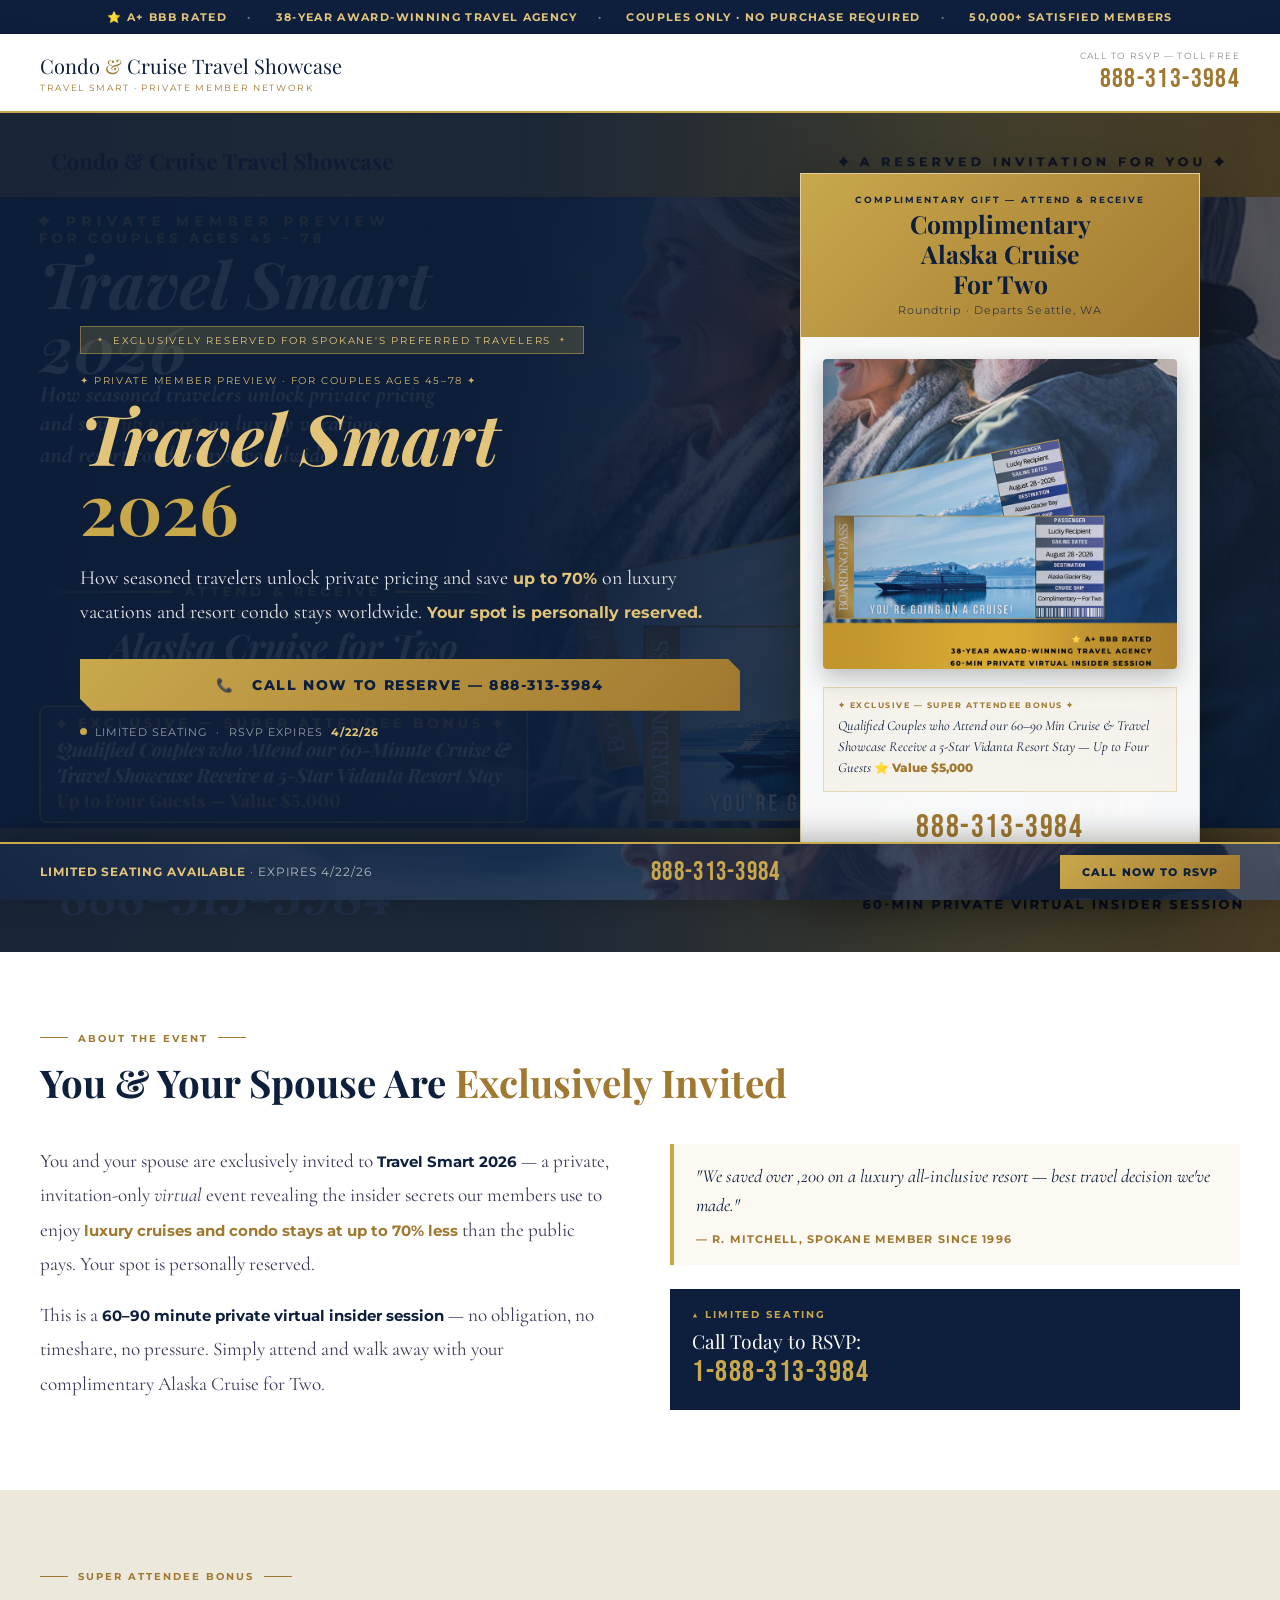
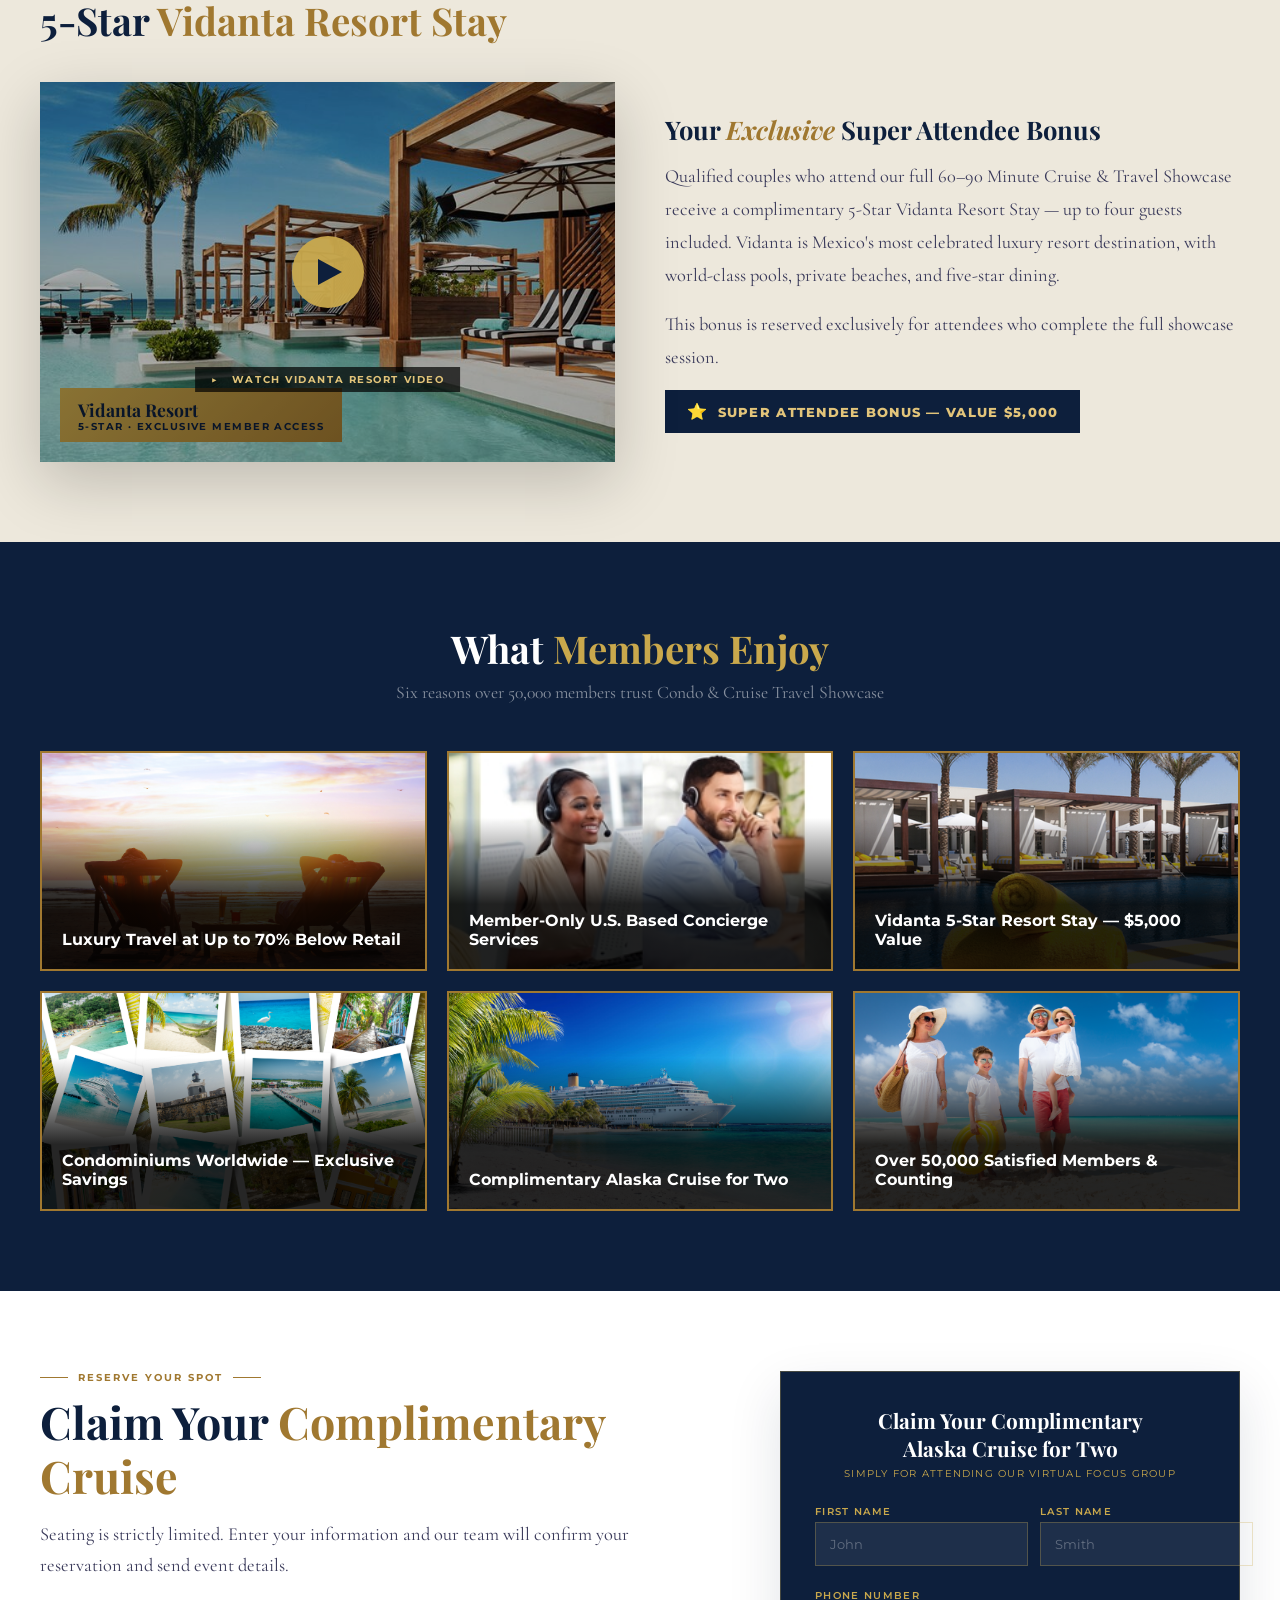
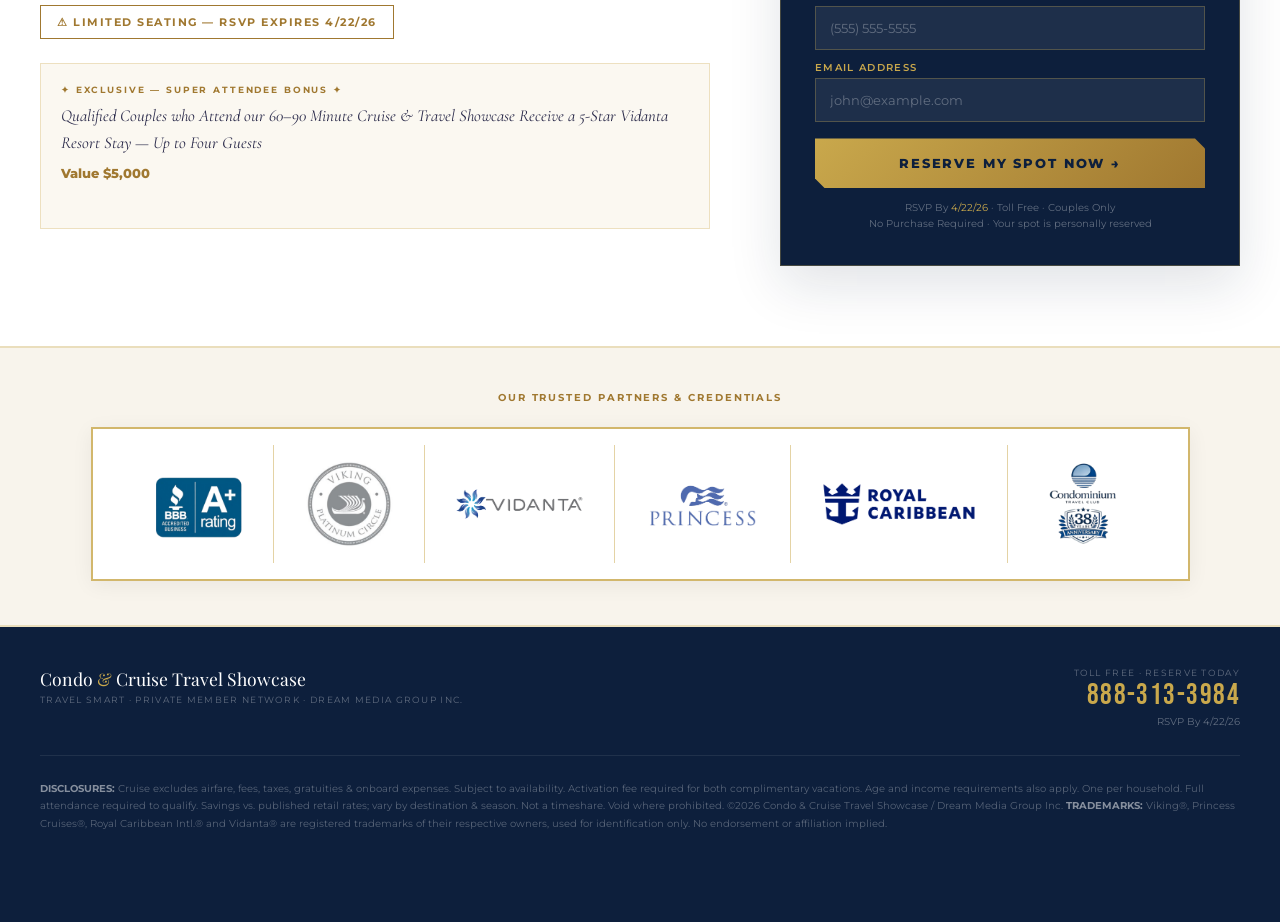
==== index.html @ 272f4d5a "first commit" ====
<!DOCTYPE html>
<html lang="en">
<head>
<meta charset="UTF-8">
<meta name="viewport" content="width=device-width, initial-scale=1.0">
<title>Travel Smart 2026 — Condo & Cruise Travel Showcase</title>
<link href="https://fonts.googleapis.com/css2?family=Playfair+Display:ital,wght@0,700;0,900;1,700&family=Cormorant+Garamond:ital,wght@0,400;0,600;1,400&family=Bebas+Neue&family=Montserrat:wght@400;500;600;700;800&display=swap" rel="stylesheet">
<style>
*,*::before,*::after{box-sizing:border-box;margin:0;padding:0;}
:root{
  --navy:#0d1f3c;
  --navy-mid:#162844;
  --gold:#c9a84c;
  --gold-light:#e2c47a;
  --gold-dark:#a07830;
  --cream:#f8f4ec;
  --cream-dark:#ede8dc;
  --white:#ffffff;
  --text:#2a2a3a;
}
html{scroll-behavior:smooth;}
body{font-family:'Montserrat',sans-serif;background:var(--cream);color:var(--text);overflow-x:hidden;}

/* TRUST BAR */
.trust-bar{background:var(--navy);color:var(--gold-light);text-align:center;padding:10px 20px;font-weight:700;font-size:0.7rem;letter-spacing:0.12em;text-transform:uppercase;}
.trust-bar span{margin:0 10px;}
.trust-bar .dot{opacity:0.4;color:white;}

/* HEADER */
header{background:var(--white);padding:16px 40px;display:flex;justify-content:space-between;align-items:center;border-bottom:2px solid var(--gold);box-shadow:0 2px 20px rgba(0,0,0,0.08);}
.logo-text{font-family:'Playfair Display',serif;font-size:1.25rem;color:var(--navy);}
.logo-text span{color:var(--gold-dark);}
.header-sub{font-size:0.58rem;letter-spacing:0.18em;color:var(--gold-dark);text-transform:uppercase;margin-top:3px;}
.header-right{text-align:right;}
.header-phone-label{font-size:0.58rem;letter-spacing:0.15em;text-transform:uppercase;color:#888;margin-bottom:2px;}
.header-phone{font-family:'Bebas Neue',cursive;font-size:1.7rem;color:var(--gold-dark);letter-spacing:0.05em;}

/* HERO */
.hero{position:relative;min-height:85vh;display:flex;align-items:center;overflow:hidden;}
.hero-bg{position:absolute;inset:0;background-size:cover;background-position:center top;filter:brightness(0.55);}
.hero-overlay{position:absolute;inset:0;background:linear-gradient(90deg,rgba(13,31,60,0.85) 40%,rgba(13,31,60,0.3) 100%);}
.hero-content{position:relative;z-index:2;max-width:1200px;margin:0 auto;width:100%;padding:60px 40px;display:grid;grid-template-columns:1fr 400px;gap:60px;align-items:center;}

.hero-eyebrow{display:inline-flex;align-items:center;gap:8px;background:rgba(201,168,76,0.2);border:1px solid rgba(201,168,76,0.5);padding:7px 16px;font-size:0.62rem;letter-spacing:0.18em;text-transform:uppercase;color:var(--gold-light);margin-bottom:20px;animation:fadeInDown 0.8s ease forwards;}
.hero-eyebrow::before,.hero-eyebrow::after{content:'✦';font-size:0.45rem;color:var(--gold);}
.hero-age{font-size:0.62rem;letter-spacing:0.16em;text-transform:uppercase;color:var(--gold-light);margin-bottom:16px;opacity:0.9;}
.hero-headline{font-family:'Playfair Display',serif;font-size:clamp(3rem,5.5vw,5rem);line-height:1.0;color:var(--white);margin-bottom:18px;animation:fadeInUp 0.9s ease 0.1s both;}
.hero-headline em{font-style:italic;color:var(--gold-light);}
.hero-headline .yr{color:var(--gold);}
.hero-subhead{font-family:'Cormorant Garamond',serif;font-size:1.25rem;color:rgba(255,255,255,0.88);line-height:1.7;margin-bottom:30px;animation:fadeInUp 0.9s ease 0.2s both;}
.hero-subhead strong{color:var(--gold-light);font-family:'Montserrat',sans-serif;font-size:1rem;}
.btn-hero{display:inline-block;background:linear-gradient(135deg,var(--gold) 0%,var(--gold-dark) 100%);color:var(--navy);padding:18px 36px;font-weight:800;font-size:0.85rem;letter-spacing:0.12em;text-transform:uppercase;text-decoration:none;border:none;cursor:pointer;transition:all 0.3s;clip-path:polygon(0 0,calc(100% - 12px) 0,100% 12px,100% 100%,12px 100%,0 calc(100% - 12px));animation:fadeInUp 0.9s ease 0.3s both;display:block;text-align:center;}
.btn-hero:hover{background:linear-gradient(135deg,var(--gold-light) 0%,var(--gold) 100%);transform:translateY(-2px);box-shadow:0 8px 30px rgba(201,168,76,0.5);}
.urgency{display:flex;align-items:center;gap:8px;font-size:0.68rem;letter-spacing:0.1em;text-transform:uppercase;color:rgba(255,255,255,0.55);margin-top:14px;animation:fadeInUp 0.9s ease 0.35s both;}
.urgency .exp{color:var(--gold-light);font-weight:700;}
.dot-pulse{width:7px;height:7px;background:var(--gold);border-radius:50%;animation:pulse 1.5s infinite;}
@keyframes pulse{0%,100%{opacity:1;transform:scale(1);}50%{opacity:0.4;transform:scale(0.6);}}

/* HERO GIFT CARD */
.hero-gift{background:rgba(255,255,255,0.97);border:1px solid rgba(201,168,76,0.5);overflow:hidden;animation:fadeInRight 1s ease 0.3s both;box-shadow:0 20px 60px rgba(0,0,0,0.4);}
.gift-hdr{background:linear-gradient(135deg,var(--gold) 0%,var(--gold-dark) 100%);padding:20px 24px;text-align:center;}
.gift-hdr .glabel{font-size:0.58rem;letter-spacing:0.2em;text-transform:uppercase;color:var(--navy);font-weight:700;margin-bottom:4px;}
.gift-hdr h3{font-family:'Playfair Display',serif;font-size:1.55rem;color:var(--navy);line-height:1.2;}
.gift-hdr .departs{font-size:0.68rem;letter-spacing:0.1em;color:var(--navy);opacity:0.75;margin-top:5px;}
.gift-body{padding:22px;}
.bp-stack{position:relative;height:130px;margin-bottom:18px;}
.bp{position:absolute;background:var(--navy);border:1px solid rgba(201,168,76,0.4);border-radius:3px;padding:10px 12px;width:82%;}
.bp-a{top:0;left:0;transform:rotate(-2.5deg);z-index:1;}
.bp-b{top:25px;left:12%;z-index:2;width:88%;}
.bpl{font-size:0.48rem;letter-spacing:0.15em;text-transform:uppercase;color:var(--gold);margin-bottom:2px;}
.bpv{font-size:0.7rem;font-weight:600;color:#fff;}
.bp-grid2{display:grid;grid-template-columns:1fr 1fr;gap:8px;margin-bottom:6px;}
.bp-cruise{font-family:'Bebas Neue',cursive;font-size:0.9rem;letter-spacing:0.06em;color:var(--gold-light);border-top:1px solid rgba(201,168,76,0.3);padding-top:5px;margin-top:4px;}
.bonus-box{background:rgba(201,168,76,0.08);border:1px solid rgba(201,168,76,0.35);padding:12px 14px;margin-bottom:16px;}
.bonus-lbl{font-size:0.52rem;letter-spacing:0.18em;text-transform:uppercase;color:var(--gold-dark);font-weight:700;margin-bottom:5px;}
.bonus-box p{font-family:'Cormorant Garamond',serif;font-size:0.88rem;color:var(--navy);line-height:1.5;font-style:italic;}
.bonus-box .val{font-family:'Montserrat',sans-serif;font-size:0.75rem;font-weight:800;color:var(--gold-dark);font-style:normal;}
.gift-phone{text-align:center;font-family:'Bebas Neue',cursive;font-size:2rem;color:var(--gold-dark);letter-spacing:0.05em;}
.gift-rsvp{text-align:center;font-size:0.6rem;letter-spacing:0.12em;text-transform:uppercase;color:#888;}
.gift-rsvp span{color:var(--gold-dark);font-weight:700;}

/* SECTION SHARED */
.section-eyebrow{font-size:0.62rem;letter-spacing:0.2em;text-transform:uppercase;font-weight:700;display:flex;align-items:center;gap:10px;margin-bottom:12px;}
.section-eyebrow::before,.section-eyebrow::after{content:'';flex:0 0 28px;height:1px;background:currentColor;}

/* EVENT INTRO */
.event-intro{background:var(--white);padding:80px 40px;}
.event-intro .section-eyebrow{color:var(--gold-dark);}
.event-intro h2{font-family:'Playfair Display',serif;font-size:clamp(1.8rem,3vw,2.8rem);color:var(--navy);margin-bottom:8px;}
.event-intro h2 span{color:var(--gold-dark);}
.intro-grid{display:grid;grid-template-columns:1fr 1fr;gap:60px;margin-top:36px;align-items:start;}
.intro-text p{font-family:'Cormorant Garamond',serif;font-size:1.2rem;color:#3a3a5a;line-height:1.8;}
.intro-text p+p{margin-top:16px;}
.intro-text strong{color:var(--navy);font-family:'Montserrat',sans-serif;font-size:0.95rem;font-weight:700;}
.intro-text .hl{color:var(--gold-dark);font-weight:700;font-family:'Montserrat',sans-serif;font-size:0.95rem;}
.testimonial{border-left:4px solid var(--gold);padding:18px 22px;background:rgba(201,168,76,0.07);margin-bottom:24px;}
.testimonial blockquote{font-family:'Cormorant Garamond',serif;font-style:italic;font-size:1.15rem;color:var(--navy);line-height:1.6;margin-bottom:8px;}
.testimonial cite{font-size:0.7rem;font-weight:700;letter-spacing:0.1em;text-transform:uppercase;color:var(--gold-dark);font-style:normal;}
.limited-box{background:var(--navy);padding:20px 22px;}
.limited-box .ltd-lbl{font-size:0.6rem;letter-spacing:0.2em;text-transform:uppercase;color:var(--gold);font-weight:700;margin-bottom:8px;}
.limited-box .ltd-call{font-family:'Playfair Display',serif;font-size:1.2rem;color:var(--white);}
.limited-box .ltd-phone{font-family:'Bebas Neue',cursive;font-size:1.9rem;color:var(--gold);letter-spacing:0.05em;}

/* VIDANTA SECTION */
.vidanta-section{background:var(--cream-dark);padding:80px 40px;}
.vidanta-section .section-inner{max-width:1200px;margin:0 auto;}
.vidanta-section .section-eyebrow{color:var(--gold-dark);}
.vidanta-section h2{font-family:'Playfair Display',serif;font-size:clamp(1.8rem,3vw,2.8rem);color:var(--navy);margin-bottom:8px;}
.vidanta-section h2 span{color:var(--gold-dark);}
.vidanta-grid{display:grid;grid-template-columns:1fr 1fr;gap:50px;margin-top:36px;align-items:center;}
.vidanta-img{position:relative;overflow:hidden;box-shadow:0 20px 60px rgba(0,0,0,0.2);cursor:pointer;display:block;text-decoration:none;}
.vidanta-img img{width:100%;height:380px;object-fit:cover;display:block;transition:transform 0.6s ease;}
.vidanta-img:hover img{transform:scale(1.03);}
.vidanta-img:hover .play-overlay{background:rgba(0,0,0,0.5);}
.vidanta-img:hover .play-btn{transform:translate(-50%,-50%) scale(1.1);}
.play-overlay{position:absolute;inset:0;background:rgba(0,0,0,0.32);transition:background 0.3s ease;display:flex;align-items:center;justify-content:center;}
.play-btn{position:absolute;top:50%;left:50%;transform:translate(-50%,-50%);width:72px;height:72px;background:rgba(201,168,76,0.95);border-radius:50%;display:flex;align-items:center;justify-content:center;transition:transform 0.3s ease;box-shadow:0 4px 30px rgba(0,0,0,0.4);}
.play-btn::after{content:'';display:block;width:0;height:0;border-style:solid;border-width:13px 0 13px 24px;border-color:transparent transparent transparent #0d1f3c;margin-left:5px;}
.play-label{position:absolute;bottom:70px;left:50%;transform:translateX(-50%);background:rgba(0,0,0,0.7);color:var(--gold-light);padding:6px 16px;font-size:0.65rem;letter-spacing:0.15em;text-transform:uppercase;font-weight:700;white-space:nowrap;}
.vidanta-badge{position:absolute;bottom:20px;left:20px;background:linear-gradient(135deg,var(--gold) 0%,var(--gold-dark) 100%);color:var(--navy);padding:10px 18px;}
.vidanta-badge .vb-title{font-family:'Playfair Display',serif;font-size:1.1rem;font-weight:700;}
.vidanta-badge .vb-sub{font-size:0.6rem;letter-spacing:0.15em;text-transform:uppercase;font-weight:700;}
.vidanta-info h3{font-family:'Playfair Display',serif;font-size:1.6rem;color:var(--navy);margin-bottom:14px;}
.vidanta-info h3 em{font-style:italic;color:var(--gold-dark);}
.vidanta-info p{font-family:'Cormorant Garamond',serif;font-size:1.15rem;color:#3a3a5a;line-height:1.8;margin-bottom:16px;}
.vidanta-value{display:inline-block;background:var(--navy);color:var(--gold-light);padding:12px 22px;font-family:'Montserrat',sans-serif;font-size:0.8rem;font-weight:800;letter-spacing:0.1em;text-transform:uppercase;}
.bonus-star{color:var(--gold-dark);font-size:1rem;margin-right:4px;}

/* BENEFITS */
.benefits{background:var(--navy);padding:80px 40px;}
.benefits .section-inner{max-width:1200px;margin:0 auto;}
.benefits .sec-title{text-align:center;margin-bottom:48px;}
.benefits .sec-title h2{font-family:'Playfair Display',serif;font-size:clamp(1.8rem,3vw,2.6rem);color:var(--white);margin-bottom:8px;}
.benefits .sec-title h2 span{color:var(--gold);}
.benefits .sec-title p{font-family:'Cormorant Garamond',serif;font-size:1.1rem;color:rgba(255,255,255,0.5);}
.ben-grid{display:grid;grid-template-columns:repeat(3,1fr);gap:20px;}
.ben-card{position:relative;overflow:hidden;border:2px solid var(--gold-dark);transition:all 0.3s;cursor:default;height:220px;}
.ben-card .overly {position: absolute;z-index: 1;width: 100%;height: 100%;display: flex;align-items: flex-end;padding: 20px;background-image: linear-gradient(0deg, #000000d9 30%, transparent 70%);}
.ben-card .overly h4{color: #FFF;}
.ben-card:hover{transform:translateY(-4px);box-shadow:0 12px 40px rgba(0,0,0,0.4);}
.ben-card img{width:100%;height:100%;object-fit:cover;display:block;transition:transform 0.6s ease;}
.ben-card:hover img{transform:scale(1.07);}
.ben-caption{position:absolute;bottom:0;left:0;right:0;background:linear-gradient(0deg,rgba(13,31,60,0.88) 0%,rgba(13,31,60,0.5) 70%,transparent 100%);padding:14px 16px 14px;}
.ben-caption h4{font-size:0.8rem;font-weight:700;color:var(--white);line-height:1.3;margin-bottom:3px;}
.ben-caption .ben-sub{font-size:0.62rem;color:var(--gold-light);letter-spacing:0.05em;}
.ben-icon{display:none;}

/* RSVP */
.rsvp-section{background:var(--white);padding:80px 40px;}
.rsvp-inner{max-width:1200px;margin:0 auto;display:grid;grid-template-columns:1fr 460px;gap:70px;align-items:start;}
.rsvp-left .section-eyebrow{color:var(--gold-dark);}
.rsvp-left h2{font-family:'Playfair Display',serif;font-size:clamp(2rem,3.5vw,2.8rem);color:var(--navy);margin-bottom:16px;line-height:1.2;}
.rsvp-left h2 span{color:var(--gold-dark);}
.rsvp-left p{font-family:'Cormorant Garamond',serif;font-size:1.15rem;color:#3a3a5a;line-height:1.7;margin-bottom:24px;}
.ltd-pill{display:inline-flex;align-items:center;gap:8px;border:1px solid var(--gold-dark);padding:9px 16px;font-size:0.68rem;font-weight:700;letter-spacing:0.14em;text-transform:uppercase;color:var(--gold-dark);}
.bonus-reminder{margin-top:24px;padding:20px;background:rgba(201,168,76,0.08);border:1px solid rgba(201,168,76,0.3);}
.bonus-reminder .br-label{font-size:0.58rem;letter-spacing:0.2em;text-transform:uppercase;color:var(--gold-dark);font-weight:700;margin-bottom:8px;}
.bonus-reminder p{font-family:'Cormorant Garamond',serif;font-size:1.05rem;color:#2a2a4a;font-style:italic;line-height:1.6;}
.bonus-reminder .br-val{font-family:'Montserrat',sans-serif;font-weight:800;font-size:0.82rem;color:var(--gold-dark);font-style:normal;margin-top:6px;display:block;}
.form-card{background:var(--navy);padding:34px;border:1px solid rgba(201,168,76,0.3);box-shadow:0 20px 50px rgba(13,31,60,0.12);}
.form-card h3{font-family:'Playfair Display',serif;font-size:1.3rem;color:var(--white);text-align:center;margin-bottom:5px;}
.form-card .fsub{text-align:center;font-size:0.65rem;letter-spacing:0.12em;text-transform:uppercase;color:var(--gold);margin-bottom:26px;}
.frow{display:grid;grid-template-columns:1fr 1fr;gap:12px;margin-bottom:12px;}
.fg{display:flex;flex-direction:column;gap:5px;margin-bottom:12px;}
.fg label{font-size:0.6rem;letter-spacing:0.14em;text-transform:uppercase;color:var(--gold);font-weight:600;}
.fg input{background:rgba(255,255,255,0.07);border:1px solid rgba(201,168,76,0.3);padding:13px 14px;color:var(--white);font-family:'Montserrat',sans-serif;font-size:0.83rem;outline:none;transition:border-color 0.3s;}
.fg input::placeholder{color:rgba(255,255,255,0.3);}
.fg input:focus{border-color:var(--gold);}
.btn-sub{width:100%;background:linear-gradient(135deg,var(--gold) 0%,var(--gold-dark) 100%);color:var(--navy);border:none;padding:17px;font-family:'Montserrat',sans-serif;font-weight:800;font-size:0.83rem;letter-spacing:0.14em;text-transform:uppercase;cursor:pointer;transition:all 0.3s;clip-path:polygon(0 0,calc(100% - 10px) 0,100% 10px,100% 100%,10px 100%,0 calc(100% - 10px));margin-top:4px;}
.btn-sub:hover{background:linear-gradient(135deg,var(--gold-light) 0%,var(--gold) 100%);transform:translateY(-2px);box-shadow:0 8px 30px rgba(201,168,76,0.4);}
.fnote{text-align:center;font-size:0.6rem;color:rgba(255,255,255,0.35);margin-top:12px;line-height:1.6;}
.fnote span{color:var(--gold);}

/* BADGES */
.badge-section{background:var(--cream);padding:44px 40px;border-top:2px solid rgba(201,168,76,0.3);border-bottom:2px solid rgba(201,168,76,0.3);}
.badge-section .section-inner{max-width:1200px;margin:0 auto;display:flex;flex-direction:column;align-items:center;gap:24px;}
.badge-lbl{font-size:0.6rem;letter-spacing:0.2em;text-transform:uppercase;color:var(--gold-dark);font-weight:700;}
.badge-row {display: flex;align-items: center;justify-content: center;gap: 0;flex-wrap: wrap;background: var(--white);border: 2px solid rgb(201 168 76 / 82%);padding: 16px 30px;box-shadow: 0 4px 20px rgba(0, 0, 0, 0.06);}
.badge-item{display:flex;align-items:center;justify-content:center;padding:14px 30px;border-right:1px solid rgba(201,168,76,0.5);}
.badge-item:last-child{border-right:none;}
.badge-item img{height:90px;width:auto;object-fit:contain;filter:none;transition:transform 0.3s ease;}
.badge-item:hover img{transform:scale(1.05);}

/* FOOTER */
footer{background:var(--navy);padding:40px 40px 90px;color:rgba(255,255,255,0.6);}
.footer-inner{max-width:1200px;margin:0 auto;}
.footer-top{display:flex;justify-content:space-between;align-items:flex-start;gap:30px;padding-bottom:28px;border-bottom:1px solid rgba(255,255,255,0.08);margin-bottom:24px;}
.footer-logo{font-family:'Playfair Display',serif;font-size:1.1rem;color:var(--white);}
.footer-logo span{color:var(--gold);}
.footer-sub{font-size:0.58rem;letter-spacing:0.14em;text-transform:uppercase;color:rgba(255,255,255,0.35);margin-top:4px;}
.contact-details{text-align: right; white-space: nowrap;}
.f-phone{font-family:'Bebas Neue',cursive;font-size:1.8rem;color:var(--gold);letter-spacing:0.05em; white-space: nowrap;}
.f-phone-lbl{font-size:0.58rem;letter-spacing:0.14em;text-transform:uppercase;color:rgba(255,255,255,0.35);}
.disclaimer{font-size:0.6rem;color:rgba(255,255,255,0.3);line-height:1.8;}
.disclaimer strong{color:rgba(255,255,255,0.5);}

/* STICKY */
.sticky-bar{position:fixed;bottom:0;left:0;right:0;background-size:cover; background-repeat:no-repeat;background-position: center;  border-top:2px solid var(--gold);padding:11px 40px;display:flex;justify-content:space-between;align-items:center;z-index:999;box-shadow:0 -4px 30px rgba(0,0,0,0.3);}
.sticky-txt{font-size:0.72rem;letter-spacing:0.08em;text-transform:uppercase;color:rgba(255,255,255,0.65);}
.sticky-txt strong{color:var(--gold-light);}
.sticky-ph{font-family:'Bebas Neue',cursive;font-size:1.6rem;color:var(--gold);letter-spacing:0.05em;}
.sticky-btn{background:linear-gradient(135deg,var(--gold) 0%,var(--gold-dark) 100%);color:var(--navy);padding:10px 22px;font-weight:800;font-size:0.7rem;letter-spacing:0.1em;text-transform:uppercase;text-decoration:none;border:none;cursor:pointer;transition:all 0.3s;}
.sticky-btn:hover{background:var(--gold-light);}

@keyframes fadeInDown{from{opacity:0;transform:translateY(-20px);}to{opacity:1;transform:translateY(0);}}
@keyframes fadeInUp{from{opacity:0;transform:translateY(30px);}to{opacity:1;transform:translateY(0);}}
@keyframes fadeInRight{from{opacity:0;transform:translateX(40px);}to{opacity:1;transform:translateX(0);}}

@media(max-width:900px){
  .hero-content{grid-template-columns:1fr;}
  .hero-gift{display:none;}
  .intro-grid,.vidanta-grid,.rsvp-inner{grid-template-columns:1fr;}
  .ben-grid{grid-template-columns:1fr 1fr;}
  header{flex-direction:column;gap:10px;text-align:center;}
  .sticky-bar{flex-wrap:wrap;justify-content:center;gap:8px;}
  .badge-item {padding: 14px 20px;border-right: 0;}
  footer{padding-bottom: 120px;}
}
@media(max-width:600px){
  section,.event-intro,.vidanta-section,.benefits,.rsvp-section,.badge-section{padding:50px 20px;}
  .hero{min-height: 65vh;}
  .hero-content{padding:40px 20px;}
  header{padding:14px 20px;}
  .ben-grid{grid-template-columns:1fr;}
  .frow{grid-template-columns:1fr;}
  .trust-bar span{display: block}
  .trust-bar .dot {opacity: 0; margin-top: -8px;}
  .badge-item { width: 50%;}
  .footer-top{flex-wrap: wrap; justify-content: center; text-align: center;}
  .contact-details{text-align: center;}
}

/* LIGHTBOX */
.lightbox{display:none;position:fixed;inset:0;background:rgba(0,0,0,0.88);z-index:9999;align-items:center;justify-content:center;}
.lightbox.active{display:flex;}
.lightbox-inner{position:relative;width:90%;max-width:900px;}
.lightbox-inner iframe{width:100%;aspect-ratio:16/9;border:none;display:block;}
.lightbox-close{position:absolute;top:-44px;right:0;background:none;border:none;color:var(--gold);font-size:2rem;cursor:pointer;line-height:1;font-family:'Bebas Neue',cursive;letter-spacing:0.1em;}
.lightbox-close:hover{color:var(--white);}
</style>
</head>
<body>

<div class="trust-bar">
  <span>⭐ A+ BBB Rated</span><span class="dot">·</span>
  <span>38-Year Award-Winning Travel Agency</span><span class="dot">·</span>
  <span>Couples Only · No Purchase Required</span><span class="dot">·</span>
  <span>50,000+ Satisfied Members</span>
</div>

<header>
  <div>
    <div class="logo-text">Condo <span>&</span> Cruise Travel Showcase</div>
    <div class="header-sub">Travel Smart · Private Member Network</div>
  </div>
  <div class="header-right">
    <div class="header-phone-label">Call to RSVP — Toll Free</div>
    <div class="header-phone">888-313-3984</div>
  </div>
</header>

<!-- HERO with couple photo -->
<section class="hero">
  <div class="hero-bg" style="background-image: url(img/Postcard_Front.jpg);"></div>
  <div class="hero-overlay"></div>
  <div class="hero-content">
    <div>
      <div class="hero-eyebrow">Exclusively Reserved for Spokane's Preferred Travelers</div>
      <div class="hero-age">✦ Private Member Preview · For Couples Ages 45–78 ✦</div>
      <h1 class="hero-headline"><em>Travel Smart</em><br><span class="yr">2026</span></h1>
      <p class="hero-subhead">How seasoned travelers unlock private pricing and save <strong>up to 70%</strong> on luxury vacations and resort condo stays worldwide. <strong>Your spot is personally reserved.</strong></p>
      <a href="tel:8883133984" class="btn-hero">📞 &nbsp; Call Now to Reserve — 888-313-3984</a>
      <div class="urgency"><div class="dot-pulse"></div>Limited Seating &nbsp;·&nbsp; RSVP Expires <span class="exp">4/22/26</span></div>
    </div>
    <div class="hero-gift">
      <div class="gift-hdr">
        <div class="glabel">Complimentary Gift — Attend &amp; Receive</div>
        <h3>Complimentary<br>Alaska Cruise<br>For Two</h3>
        <div class="departs">Roundtrip · Departs Seattle, WA</div>
      </div>
      <div class="gift-body">
        <div class="bp-stack" style="height:auto;margin-bottom:18px;">
          <img src="[data-uri]" alt="Alaska Cruise Boarding Passes" style="width:100%;height:auto;display:block;border-radius:4px;box-shadow:0 8px 24px rgba(0,0,0,0.25);">
        </div>
        <div class="bonus-box">
          <div class="bonus-lbl">✦ Exclusive — Super Attendee Bonus ✦</div>
          <p>Qualified Couples who Attend our 60–90 Min Cruise & Travel Showcase Receive a 5-Star Vidanta Resort Stay — Up to Four Guests <span class="val">⭐ Value $5,000</span></p>
        </div>
        <div class="gift-phone">888-313-3984</div>
        <div class="gift-rsvp">RSVP By <span>4/22/26</span> · Couples Only · No Purchase Required</div>
      </div>
    </div>
  </div>
</section>

<!-- EVENT INTRO -->
<section class="event-intro">
  <div class="section-inner" style="max-width:1200px;margin:0 auto;">
    <div class="section-eyebrow">About the Event</div>
    <h2>You & Your Spouse Are <span>Exclusively Invited</span></h2>
    <div class="intro-grid">
      <div class="intro-text">
        <p>You and your spouse are exclusively invited to <strong>Travel Smart 2026</strong> — a private, invitation-only <em>virtual</em> event revealing the insider secrets our members use to enjoy <span class="hl">luxury cruises and condo stays at up to 70% less</span> than the public pays. Your spot is personally reserved.</p>
        <p style="margin-top:16px;">This is a <strong>60–90 minute private virtual insider session</strong> — no obligation, no timeshare, no pressure. Simply attend and walk away with your complimentary Alaska Cruise for Two.</p>
      </div>
      <div>
        <div class="testimonial">
          <blockquote>"We saved over ,200 on a luxury all-inclusive resort — best travel decision we've made."</blockquote>
          <cite>— R. Mitchell, Spokane Member since 1996</cite>
        </div>
        <div class="limited-box">
          <div class="ltd-lbl">▲ Limited Seating</div>
          <div class="ltd-call">Call Today to RSVP:</div>
          <div class="ltd-phone">1-888-313-3984</div>
        </div>
      </div>
    </div>
  </div>
</section>

<!-- VIDANTA SECTION -->
<section class="vidanta-section">
  <div class="section-inner">
    <div class="section-eyebrow" style="color:var(--gold-dark);">Super Attendee Bonus</div>
    <h2>5-Star <span>Vidanta Resort Stay</span></h2>
    <div class="vidanta-grid">
      <a class="vidanta-img" href="#" onclick="openLightbox(event)">
        <img src="[data-uri]" alt="Vidanta 5-Star Resort">
        <div class="vidanta-badge">
          <div class="vb-title">Vidanta Resort</div>
          <div class="vb-sub">5-Star · Exclusive Member Access</div>
        </div>
        <div class="play-overlay">
          <div class="play-btn"></div>
          <div class="play-label">&#9654; &nbsp; Watch Vidanta Resort Video</div>
        </div>
      </a>
      <div class="vidanta-info">
        <h3>Your <em>Exclusive</em> Super Attendee Bonus</h3>
        <p>Qualified couples who attend our full 60–90 Minute Cruise & Travel Showcase receive a complimentary 5-Star Vidanta Resort Stay — up to four guests included. Vidanta is Mexico's most celebrated luxury resort destination, with world-class pools, private beaches, and five-star dining.</p>
        <p>This bonus is reserved exclusively for attendees who complete the full showcase session.</p>
        <div class="vidanta-value"><span class="bonus-star">⭐</span> Super Attendee Bonus — Value $5,000</div>
      </div>
    </div>
  </div>
</section>

<!-- BENEFITS -->
<section class="benefits">
  <div class="section-inner">
    <div class="sec-title">
      <h2>What <span>Members Enjoy</span></h2>
      <p>Six reasons over 50,000 members trust Condo & Cruise Travel Showcase</p>
    </div>
    <div class="ben-grid">
      <div class="ben-card">
        <div class="overly">
          <div class="ben-icon">✈</div>
          <h4>Luxury Travel at Up to 70% Below Retail</h4>
        </div>
        <img src="img/dreamstime_m_61373709__1_.jpg" alt="">
      </div>
      <div class="ben-card">
        <div class="overly">
          <div class="ben-icon">📞</div>
          <h4>Member-Only U.S. Based Concierge Services</h4>
        </div>
        <img src="img/dreamstime_xs_118856256.jpg" alt="">
      </div>
      <div class="ben-card">
        <div class="overly">
          <div class="ben-icon">🏨</div>
          <h4>Vidanta 5-Star Resort Stay — $5,000 Value</h4>
        </div>
        <img src="img/dreamstime_xs_30885687__1_.jpg" alt="">
      </div>
      <div class="ben-card">
        <div class="overly">
          <div class="ben-icon">🌎</div>
          <h4>Condominiums Worldwide — Exclusive Savings</h4>
        </div>
        <img src="img/dreamstime_m_70898992.jpg" alt="">
      </div>
      <div class="ben-card">
        <div class="overly">
          <div class="ben-icon">🚢</div>
          <h4>Complimentary Alaska Cruise for Two</h4>
        </div>
        <img src="img/dreamstime_xs_70227859__1_.jpg" alt="">
      </div>
      <div class="ben-card">
        <div class="overly">
          <div class="ben-icon">⭐</div>
          <h4>Over 50,000 Satisfied Members & Counting</h4>
        </div>
        <img src="img/dreamstime_m_34024194.jpg" alt="">
      </div>
    </div>
  </div>
</section>

<!-- RSVP FORM -->
<section class="rsvp-section">
  <div class="rsvp-inner">
    <div class="rsvp-left">
      <div class="section-eyebrow">Reserve Your Spot</div>
      <h2>Claim Your <span>Complimentary Cruise</span></h2>
      <p>Seating is strictly limited. Enter your information and our team will confirm your reservation and send event details.</p>
      <div class="ltd-pill">⚠ Limited Seating — RSVP Expires 4/22/26</div>
      <div class="bonus-reminder">
        <div class="br-label">✦ Exclusive — Super Attendee Bonus ✦</div>
        <p>Qualified Couples who Attend our 60–90 Minute Cruise & Travel Showcase Receive a 5-Star Vidanta Resort Stay — Up to Four Guests <span class="br-val">Value $5,000</span></p>
      </div>
    </div>
    <div class="form-card">
      <h3>Claim Your Complimentary<br>Alaska Cruise for Two</h3>
      <div class="fsub">Simply for attending our virtual focus group</div>
      <div class="frow">
        <div class="fg"><label>First Name</label><input type="text" placeholder="John"></div>
        <div class="fg"><label>Last Name</label><input type="text" placeholder="Smith"></div>
      </div>
      <div class="fg"><label>Phone Number</label><input type="tel" placeholder="(555) 555-5555"></div>
      <div class="fg"><label>Email Address</label><input type="email" placeholder="john@example.com"></div>
      <button class="btn-sub">Reserve My Spot Now →</button>
      <div class="fnote">RSVP By <span>4/22/26</span> · Toll Free · Couples Only<br>No Purchase Required · Your spot is personally reserved</div>
    </div>
  </div>
</section>

<!-- TRUST BADGES -->
<div class="badge-section">
  <div class="section-inner">
    <div class="badge-lbl">Our Trusted Partners &amp; Credentials</div>
    <div class="badge-row">
      <div class="badge-item"><img src="img/BBB.png" alt="BBB A+ Rated"></div>
      <div class="badge-item"><img src="img/vking.png" alt="Viking Platinum Circle"></div>
      <div class="badge-item"><img src="img/vidanta.png" alt="Vidanta"></div>
      <div class="badge-item"><img src="img/princess.png" alt="Princess Cruises"></div>
      <div class="badge-item"><img src="img/royal-caribbean.png" alt="Royal Caribbean"></div>
      <div class="badge-item"><img src="img/ctc_38.png" alt="CTC 38 Years"></div>
    </div>
  </div>
</div>

<footer>
  <div class="footer-inner">
    <div class="footer-top">
      <div>
        <div class="footer-logo">Condo <span>&</span> Cruise Travel Showcase</div>
        <div class="footer-sub">Travel Smart · Private Member Network · Dream Media Group Inc.</div>
      </div>
      <div class="contact-details">
        <div class="f-phone-lbl">Toll Free · Reserve Today</div>
        <div class="f-phone">888-313-3984</div>
        <div style="font-size:0.6rem;color:rgba(255,255,255,0.35);margin-top:3px;">RSVP By 4/22/26</div>
      </div>
    </div>
    <div class="disclaimer"><strong>DISCLOSURES:</strong> Cruise excludes airfare, fees, taxes, gratuities & onboard expenses. Subject to availability. Activation fee required for both complimentary vacations. Age and income requirements also apply. One per household. Full attendance required to qualify. Savings vs. published retail rates; vary by destination & season. Not a timeshare. Void where prohibited. ©2026 Condo & Cruise Travel Showcase / Dream Media Group Inc. <strong>TRADEMARKS:</strong> Viking®, Princess Cruises®, Royal Caribbean Intl.® and Vidanta® are registered trademarks of their respective owners, used for identification only. No endorsement or affiliation implied.</div>
  </div>
</footer>

<div class="sticky-bar" style="background-image: linear-gradient(45deg, #0d1f3cf7, #0d1f3cb0), url(img/couple_alaska_clean.webp)">
  <div class="sticky-txt"><strong>Limited Seating Available</strong> · Expires 4/22/26</div>
  <div class="sticky-ph">888-313-3984</div>
  <a href="tel:8883133984" class="sticky-btn">Call Now to RSVP</a>
</div>

<script>
const observer = new IntersectionObserver((entries) => {
  entries.forEach(e => {
    if(e.isIntersecting){e.target.style.opacity='1';e.target.style.transform='translateY(0)';}
  });
},{threshold:0.1});
document.querySelectorAll('.ben-card').forEach(el => {
  el.style.opacity='0';el.style.transform='translateY(20px)';
  el.style.transition='opacity 0.6s ease, transform 0.6s ease';
  observer.observe(el);
});

function openLightbox(e){
  e.preventDefault();
  document.getElementById('vimeo-frame').src='https://player.vimeo.com/video/1171826081?autoplay=1';
  document.getElementById('vidanta-lightbox').classList.add('active');
  document.body.style.overflow='hidden';
}
function closeLightbox(e){
  if(e.target===document.getElementById('vidanta-lightbox')){closeLightboxBtn();}
}
function closeLightboxBtn(){
  document.getElementById('vimeo-frame').src='';
  document.getElementById('vidanta-lightbox').classList.remove('active');
  document.body.style.overflow='';
}
document.addEventListener('keydown',function(e){if(e.key==='Escape')closeLightboxBtn();});
</script>

<!-- LIGHTBOX MODAL -->
<div class="lightbox" id="vidanta-lightbox" onclick="closeLightbox(event)">
  <div class="lightbox-inner">
    <button class="lightbox-close" onclick="closeLightboxBtn()">✕ CLOSE</button>
    <iframe id="vimeo-frame" src="" allow="autoplay; fullscreen; picture-in-picture" allowfullscreen></iframe>
  </div>
</div>
</body>
</html>
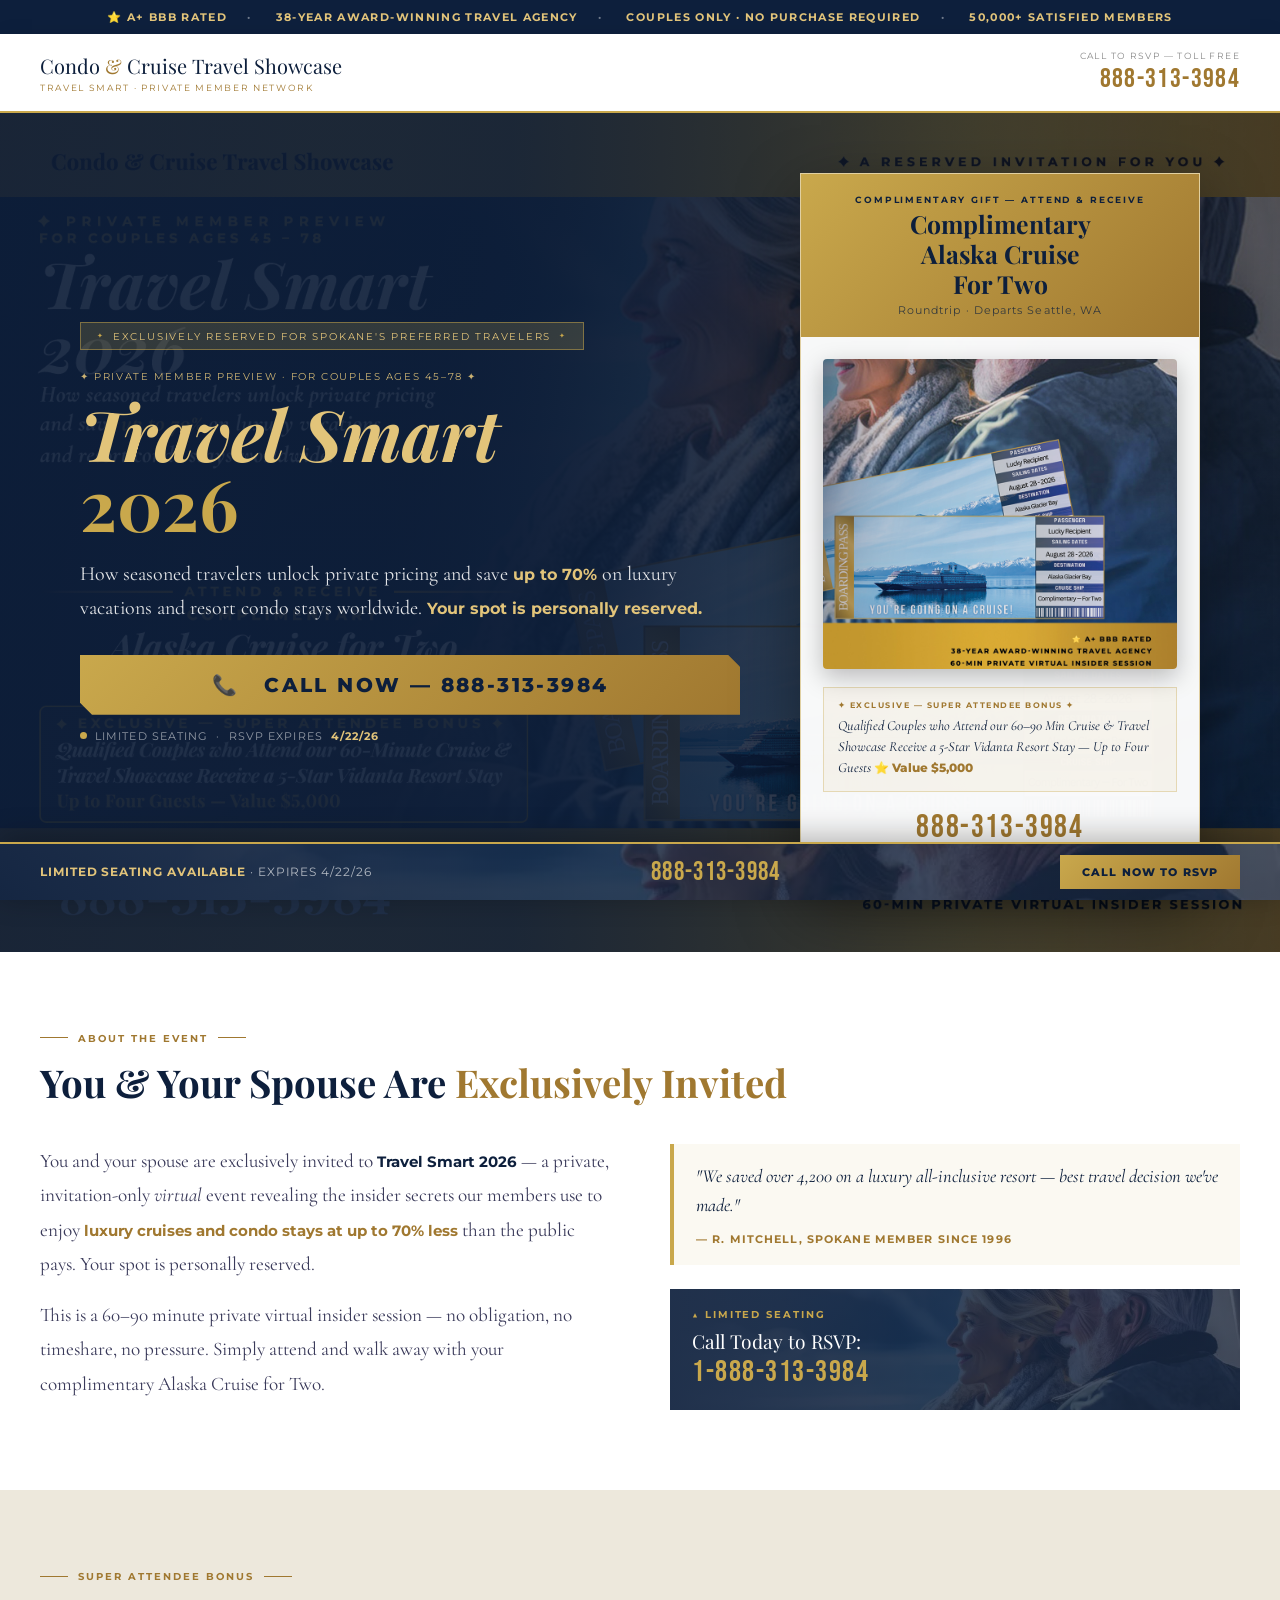
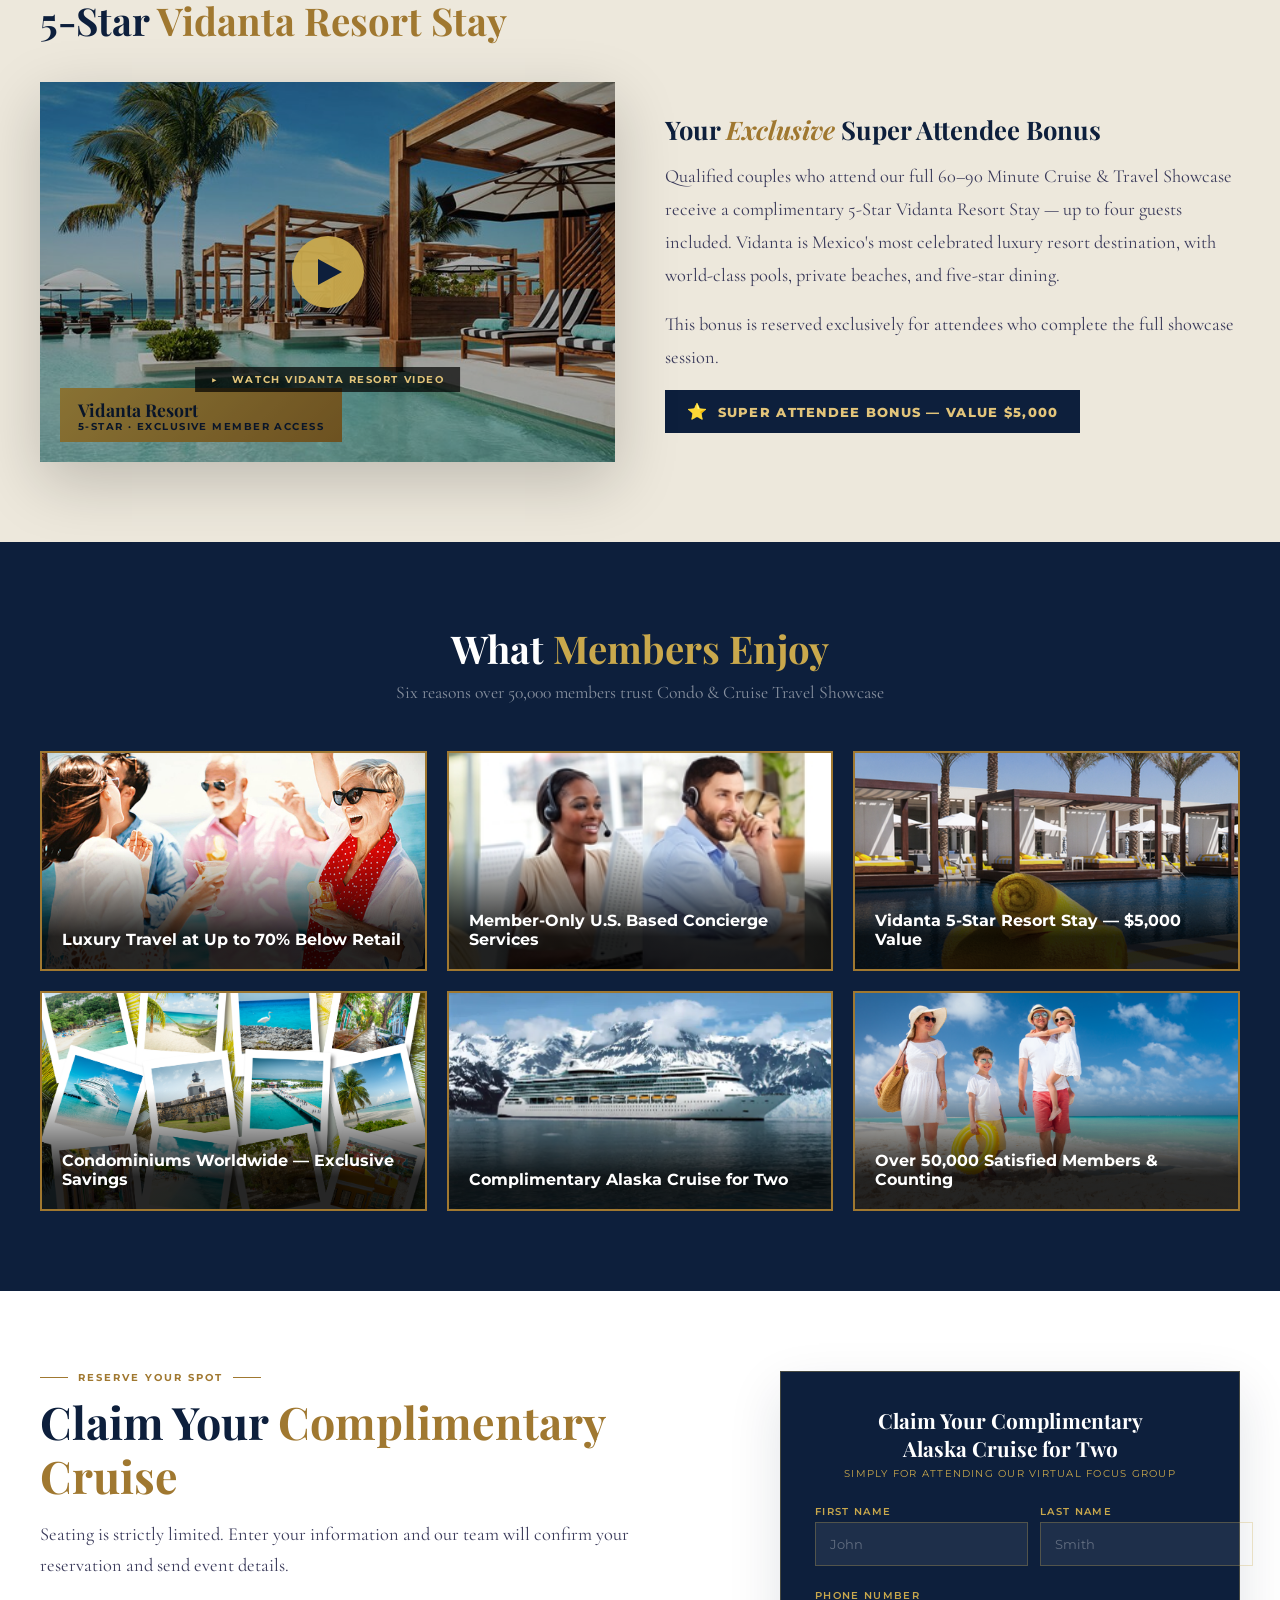
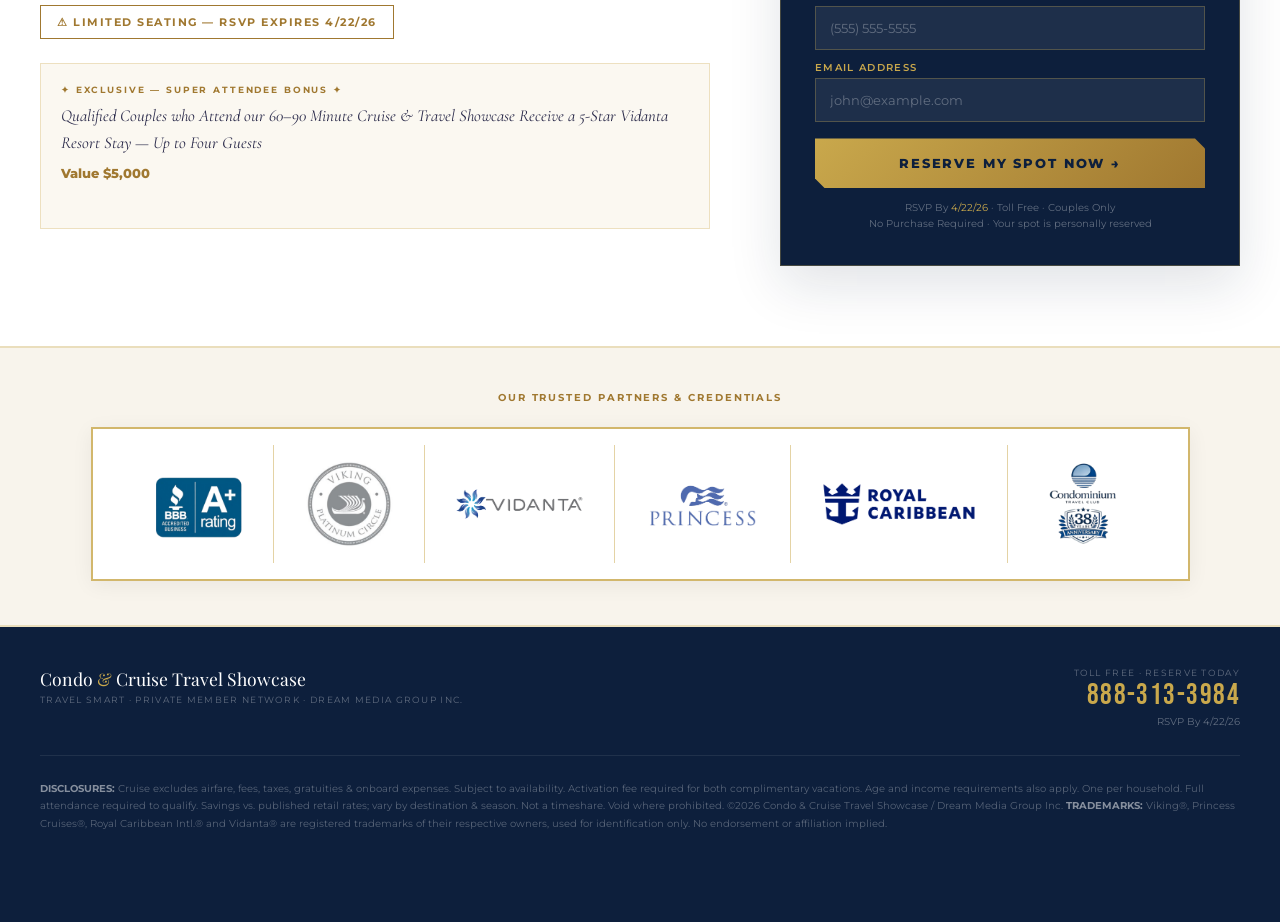
==== commit 69dc719a: "Customized as per request" ====
--- a/index.html
+++ b/index.html
@@ -1,505 +1,273 @@
 <!DOCTYPE html>
 <html lang="en">
 <head>
-<meta charset="UTF-8">
-<meta name="viewport" content="width=device-width, initial-scale=1.0">
-<title>Travel Smart 2026 — Condo & Cruise Travel Showcase</title>
-<link href="https://fonts.googleapis.com/css2?family=Playfair+Display:ital,wght@0,700;0,900;1,700&family=Cormorant+Garamond:ital,wght@0,400;0,600;1,400&family=Bebas+Neue&family=Montserrat:wght@400;500;600;700;800&display=swap" rel="stylesheet">
-<style>
-*,*::before,*::after{box-sizing:border-box;margin:0;padding:0;}
-:root{
-  --navy:#0d1f3c;
-  --navy-mid:#162844;
-  --gold:#c9a84c;
-  --gold-light:#e2c47a;
-  --gold-dark:#a07830;
-  --cream:#f8f4ec;
-  --cream-dark:#ede8dc;
-  --white:#ffffff;
-  --text:#2a2a3a;
-}
-html{scroll-behavior:smooth;}
-body{font-family:'Montserrat',sans-serif;background:var(--cream);color:var(--text);overflow-x:hidden;}
-
-/* TRUST BAR */
-.trust-bar{background:var(--navy);color:var(--gold-light);text-align:center;padding:10px 20px;font-weight:700;font-size:0.7rem;letter-spacing:0.12em;text-transform:uppercase;}
-.trust-bar span{margin:0 10px;}
-.trust-bar .dot{opacity:0.4;color:white;}
-
-/* HEADER */
-header{background:var(--white);padding:16px 40px;display:flex;justify-content:space-between;align-items:center;border-bottom:2px solid var(--gold);box-shadow:0 2px 20px rgba(0,0,0,0.08);}
-.logo-text{font-family:'Playfair Display',serif;font-size:1.25rem;color:var(--navy);}
-.logo-text span{color:var(--gold-dark);}
-.header-sub{font-size:0.58rem;letter-spacing:0.18em;color:var(--gold-dark);text-transform:uppercase;margin-top:3px;}
-.header-right{text-align:right;}
-.header-phone-label{font-size:0.58rem;letter-spacing:0.15em;text-transform:uppercase;color:#888;margin-bottom:2px;}
-.header-phone{font-family:'Bebas Neue',cursive;font-size:1.7rem;color:var(--gold-dark);letter-spacing:0.05em;}
-
-/* HERO */
-.hero{position:relative;min-height:85vh;display:flex;align-items:center;overflow:hidden;}
-.hero-bg{position:absolute;inset:0;background-size:cover;background-position:center top;filter:brightness(0.55);}
-.hero-overlay{position:absolute;inset:0;background:linear-gradient(90deg,rgba(13,31,60,0.85) 40%,rgba(13,31,60,0.3) 100%);}
-.hero-content{position:relative;z-index:2;max-width:1200px;margin:0 auto;width:100%;padding:60px 40px;display:grid;grid-template-columns:1fr 400px;gap:60px;align-items:center;}
-
-.hero-eyebrow{display:inline-flex;align-items:center;gap:8px;background:rgba(201,168,76,0.2);border:1px solid rgba(201,168,76,0.5);padding:7px 16px;font-size:0.62rem;letter-spacing:0.18em;text-transform:uppercase;color:var(--gold-light);margin-bottom:20px;animation:fadeInDown 0.8s ease forwards;}
-.hero-eyebrow::before,.hero-eyebrow::after{content:'✦';font-size:0.45rem;color:var(--gold);}
-.hero-age{font-size:0.62rem;letter-spacing:0.16em;text-transform:uppercase;color:var(--gold-light);margin-bottom:16px;opacity:0.9;}
-.hero-headline{font-family:'Playfair Display',serif;font-size:clamp(3rem,5.5vw,5rem);line-height:1.0;color:var(--white);margin-bottom:18px;animation:fadeInUp 0.9s ease 0.1s both;}
-.hero-headline em{font-style:italic;color:var(--gold-light);}
-.hero-headline .yr{color:var(--gold);}
-.hero-subhead{font-family:'Cormorant Garamond',serif;font-size:1.25rem;color:rgba(255,255,255,0.88);line-height:1.7;margin-bottom:30px;animation:fadeInUp 0.9s ease 0.2s both;}
-.hero-subhead strong{color:var(--gold-light);font-family:'Montserrat',sans-serif;font-size:1rem;}
-.btn-hero{display:inline-block;background:linear-gradient(135deg,var(--gold) 0%,var(--gold-dark) 100%);color:var(--navy);padding:18px 36px;font-weight:800;font-size:0.85rem;letter-spacing:0.12em;text-transform:uppercase;text-decoration:none;border:none;cursor:pointer;transition:all 0.3s;clip-path:polygon(0 0,calc(100% - 12px) 0,100% 12px,100% 100%,12px 100%,0 calc(100% - 12px));animation:fadeInUp 0.9s ease 0.3s both;display:block;text-align:center;}
-.btn-hero:hover{background:linear-gradient(135deg,var(--gold-light) 0%,var(--gold) 100%);transform:translateY(-2px);box-shadow:0 8px 30px rgba(201,168,76,0.5);}
-.urgency{display:flex;align-items:center;gap:8px;font-size:0.68rem;letter-spacing:0.1em;text-transform:uppercase;color:rgba(255,255,255,0.55);margin-top:14px;animation:fadeInUp 0.9s ease 0.35s both;}
-.urgency .exp{color:var(--gold-light);font-weight:700;}
-.dot-pulse{width:7px;height:7px;background:var(--gold);border-radius:50%;animation:pulse 1.5s infinite;}
-@keyframes pulse{0%,100%{opacity:1;transform:scale(1);}50%{opacity:0.4;transform:scale(0.6);}}
-
-/* HERO GIFT CARD */
-.hero-gift{background:rgba(255,255,255,0.97);border:1px solid rgba(201,168,76,0.5);overflow:hidden;animation:fadeInRight 1s ease 0.3s both;box-shadow:0 20px 60px rgba(0,0,0,0.4);}
-.gift-hdr{background:linear-gradient(135deg,var(--gold) 0%,var(--gold-dark) 100%);padding:20px 24px;text-align:center;}
-.gift-hdr .glabel{font-size:0.58rem;letter-spacing:0.2em;text-transform:uppercase;color:var(--navy);font-weight:700;margin-bottom:4px;}
-.gift-hdr h3{font-family:'Playfair Display',serif;font-size:1.55rem;color:var(--navy);line-height:1.2;}
-.gift-hdr .departs{font-size:0.68rem;letter-spacing:0.1em;color:var(--navy);opacity:0.75;margin-top:5px;}
-.gift-body{padding:22px;}
-.bp-stack{position:relative;height:130px;margin-bottom:18px;}
-.bp{position:absolute;background:var(--navy);border:1px solid rgba(201,168,76,0.4);border-radius:3px;padding:10px 12px;width:82%;}
-.bp-a{top:0;left:0;transform:rotate(-2.5deg);z-index:1;}
-.bp-b{top:25px;left:12%;z-index:2;width:88%;}
-.bpl{font-size:0.48rem;letter-spacing:0.15em;text-transform:uppercase;color:var(--gold);margin-bottom:2px;}
-.bpv{font-size:0.7rem;font-weight:600;color:#fff;}
-.bp-grid2{display:grid;grid-template-columns:1fr 1fr;gap:8px;margin-bottom:6px;}
-.bp-cruise{font-family:'Bebas Neue',cursive;font-size:0.9rem;letter-spacing:0.06em;color:var(--gold-light);border-top:1px solid rgba(201,168,76,0.3);padding-top:5px;margin-top:4px;}
-.bonus-box{background:rgba(201,168,76,0.08);border:1px solid rgba(201,168,76,0.35);padding:12px 14px;margin-bottom:16px;}
-.bonus-lbl{font-size:0.52rem;letter-spacing:0.18em;text-transform:uppercase;color:var(--gold-dark);font-weight:700;margin-bottom:5px;}
-.bonus-box p{font-family:'Cormorant Garamond',serif;font-size:0.88rem;color:var(--navy);line-height:1.5;font-style:italic;}
-.bonus-box .val{font-family:'Montserrat',sans-serif;font-size:0.75rem;font-weight:800;color:var(--gold-dark);font-style:normal;}
-.gift-phone{text-align:center;font-family:'Bebas Neue',cursive;font-size:2rem;color:var(--gold-dark);letter-spacing:0.05em;}
-.gift-rsvp{text-align:center;font-size:0.6rem;letter-spacing:0.12em;text-transform:uppercase;color:#888;}
-.gift-rsvp span{color:var(--gold-dark);font-weight:700;}
-
-/* SECTION SHARED */
-.section-eyebrow{font-size:0.62rem;letter-spacing:0.2em;text-transform:uppercase;font-weight:700;display:flex;align-items:center;gap:10px;margin-bottom:12px;}
-.section-eyebrow::before,.section-eyebrow::after{content:'';flex:0 0 28px;height:1px;background:currentColor;}
-
-/* EVENT INTRO */
-.event-intro{background:var(--white);padding:80px 40px;}
-.event-intro .section-eyebrow{color:var(--gold-dark);}
-.event-intro h2{font-family:'Playfair Display',serif;font-size:clamp(1.8rem,3vw,2.8rem);color:var(--navy);margin-bottom:8px;}
-.event-intro h2 span{color:var(--gold-dark);}
-.intro-grid{display:grid;grid-template-columns:1fr 1fr;gap:60px;margin-top:36px;align-items:start;}
-.intro-text p{font-family:'Cormorant Garamond',serif;font-size:1.2rem;color:#3a3a5a;line-height:1.8;}
-.intro-text p+p{margin-top:16px;}
-.intro-text strong{color:var(--navy);font-family:'Montserrat',sans-serif;font-size:0.95rem;font-weight:700;}
-.intro-text .hl{color:var(--gold-dark);font-weight:700;font-family:'Montserrat',sans-serif;font-size:0.95rem;}
-.testimonial{border-left:4px solid var(--gold);padding:18px 22px;background:rgba(201,168,76,0.07);margin-bottom:24px;}
-.testimonial blockquote{font-family:'Cormorant Garamond',serif;font-style:italic;font-size:1.15rem;color:var(--navy);line-height:1.6;margin-bottom:8px;}
-.testimonial cite{font-size:0.7rem;font-weight:700;letter-spacing:0.1em;text-transform:uppercase;color:var(--gold-dark);font-style:normal;}
-.limited-box{background:var(--navy);padding:20px 22px;}
-.limited-box .ltd-lbl{font-size:0.6rem;letter-spacing:0.2em;text-transform:uppercase;color:var(--gold);font-weight:700;margin-bottom:8px;}
-.limited-box .ltd-call{font-family:'Playfair Display',serif;font-size:1.2rem;color:var(--white);}
-.limited-box .ltd-phone{font-family:'Bebas Neue',cursive;font-size:1.9rem;color:var(--gold);letter-spacing:0.05em;}
-
-/* VIDANTA SECTION */
-.vidanta-section{background:var(--cream-dark);padding:80px 40px;}
-.vidanta-section .section-inner{max-width:1200px;margin:0 auto;}
-.vidanta-section .section-eyebrow{color:var(--gold-dark);}
-.vidanta-section h2{font-family:'Playfair Display',serif;font-size:clamp(1.8rem,3vw,2.8rem);color:var(--navy);margin-bottom:8px;}
-.vidanta-section h2 span{color:var(--gold-dark);}
-.vidanta-grid{display:grid;grid-template-columns:1fr 1fr;gap:50px;margin-top:36px;align-items:center;}
-.vidanta-img{position:relative;overflow:hidden;box-shadow:0 20px 60px rgba(0,0,0,0.2);cursor:pointer;display:block;text-decoration:none;}
-.vidanta-img img{width:100%;height:380px;object-fit:cover;display:block;transition:transform 0.6s ease;}
-.vidanta-img:hover img{transform:scale(1.03);}
-.vidanta-img:hover .play-overlay{background:rgba(0,0,0,0.5);}
-.vidanta-img:hover .play-btn{transform:translate(-50%,-50%) scale(1.1);}
-.play-overlay{position:absolute;inset:0;background:rgba(0,0,0,0.32);transition:background 0.3s ease;display:flex;align-items:center;justify-content:center;}
-.play-btn{position:absolute;top:50%;left:50%;transform:translate(-50%,-50%);width:72px;height:72px;background:rgba(201,168,76,0.95);border-radius:50%;display:flex;align-items:center;justify-content:center;transition:transform 0.3s ease;box-shadow:0 4px 30px rgba(0,0,0,0.4);}
-.play-btn::after{content:'';display:block;width:0;height:0;border-style:solid;border-width:13px 0 13px 24px;border-color:transparent transparent transparent #0d1f3c;margin-left:5px;}
-.play-label{position:absolute;bottom:70px;left:50%;transform:translateX(-50%);background:rgba(0,0,0,0.7);color:var(--gold-light);padding:6px 16px;font-size:0.65rem;letter-spacing:0.15em;text-transform:uppercase;font-weight:700;white-space:nowrap;}
-.vidanta-badge{position:absolute;bottom:20px;left:20px;background:linear-gradient(135deg,var(--gold) 0%,var(--gold-dark) 100%);color:var(--navy);padding:10px 18px;}
-.vidanta-badge .vb-title{font-family:'Playfair Display',serif;font-size:1.1rem;font-weight:700;}
-.vidanta-badge .vb-sub{font-size:0.6rem;letter-spacing:0.15em;text-transform:uppercase;font-weight:700;}
-.vidanta-info h3{font-family:'Playfair Display',serif;font-size:1.6rem;color:var(--navy);margin-bottom:14px;}
-.vidanta-info h3 em{font-style:italic;color:var(--gold-dark);}
-.vidanta-info p{font-family:'Cormorant Garamond',serif;font-size:1.15rem;color:#3a3a5a;line-height:1.8;margin-bottom:16px;}
-.vidanta-value{display:inline-block;background:var(--navy);color:var(--gold-light);padding:12px 22px;font-family:'Montserrat',sans-serif;font-size:0.8rem;font-weight:800;letter-spacing:0.1em;text-transform:uppercase;}
-.bonus-star{color:var(--gold-dark);font-size:1rem;margin-right:4px;}
-
-/* BENEFITS */
-.benefits{background:var(--navy);padding:80px 40px;}
-.benefits .section-inner{max-width:1200px;margin:0 auto;}
-.benefits .sec-title{text-align:center;margin-bottom:48px;}
-.benefits .sec-title h2{font-family:'Playfair Display',serif;font-size:clamp(1.8rem,3vw,2.6rem);color:var(--white);margin-bottom:8px;}
-.benefits .sec-title h2 span{color:var(--gold);}
-.benefits .sec-title p{font-family:'Cormorant Garamond',serif;font-size:1.1rem;color:rgba(255,255,255,0.5);}
-.ben-grid{display:grid;grid-template-columns:repeat(3,1fr);gap:20px;}
-.ben-card{position:relative;overflow:hidden;border:2px solid var(--gold-dark);transition:all 0.3s;cursor:default;height:220px;}
-.ben-card .overly {position: absolute;z-index: 1;width: 100%;height: 100%;display: flex;align-items: flex-end;padding: 20px;background-image: linear-gradient(0deg, #000000d9 30%, transparent 70%);}
-.ben-card .overly h4{color: #FFF;}
-.ben-card:hover{transform:translateY(-4px);box-shadow:0 12px 40px rgba(0,0,0,0.4);}
-.ben-card img{width:100%;height:100%;object-fit:cover;display:block;transition:transform 0.6s ease;}
-.ben-card:hover img{transform:scale(1.07);}
-.ben-caption{position:absolute;bottom:0;left:0;right:0;background:linear-gradient(0deg,rgba(13,31,60,0.88) 0%,rgba(13,31,60,0.5) 70%,transparent 100%);padding:14px 16px 14px;}
-.ben-caption h4{font-size:0.8rem;font-weight:700;color:var(--white);line-height:1.3;margin-bottom:3px;}
-.ben-caption .ben-sub{font-size:0.62rem;color:var(--gold-light);letter-spacing:0.05em;}
-.ben-icon{display:none;}
-
-/* RSVP */
-.rsvp-section{background:var(--white);padding:80px 40px;}
-.rsvp-inner{max-width:1200px;margin:0 auto;display:grid;grid-template-columns:1fr 460px;gap:70px;align-items:start;}
-.rsvp-left .section-eyebrow{color:var(--gold-dark);}
-.rsvp-left h2{font-family:'Playfair Display',serif;font-size:clamp(2rem,3.5vw,2.8rem);color:var(--navy);margin-bottom:16px;line-height:1.2;}
-.rsvp-left h2 span{color:var(--gold-dark);}
-.rsvp-left p{font-family:'Cormorant Garamond',serif;font-size:1.15rem;color:#3a3a5a;line-height:1.7;margin-bottom:24px;}
-.ltd-pill{display:inline-flex;align-items:center;gap:8px;border:1px solid var(--gold-dark);padding:9px 16px;font-size:0.68rem;font-weight:700;letter-spacing:0.14em;text-transform:uppercase;color:var(--gold-dark);}
-.bonus-reminder{margin-top:24px;padding:20px;background:rgba(201,168,76,0.08);border:1px solid rgba(201,168,76,0.3);}
-.bonus-reminder .br-label{font-size:0.58rem;letter-spacing:0.2em;text-transform:uppercase;color:var(--gold-dark);font-weight:700;margin-bottom:8px;}
-.bonus-reminder p{font-family:'Cormorant Garamond',serif;font-size:1.05rem;color:#2a2a4a;font-style:italic;line-height:1.6;}
-.bonus-reminder .br-val{font-family:'Montserrat',sans-serif;font-weight:800;font-size:0.82rem;color:var(--gold-dark);font-style:normal;margin-top:6px;display:block;}
-.form-card{background:var(--navy);padding:34px;border:1px solid rgba(201,168,76,0.3);box-shadow:0 20px 50px rgba(13,31,60,0.12);}
-.form-card h3{font-family:'Playfair Display',serif;font-size:1.3rem;color:var(--white);text-align:center;margin-bottom:5px;}
-.form-card .fsub{text-align:center;font-size:0.65rem;letter-spacing:0.12em;text-transform:uppercase;color:var(--gold);margin-bottom:26px;}
-.frow{display:grid;grid-template-columns:1fr 1fr;gap:12px;margin-bottom:12px;}
-.fg{display:flex;flex-direction:column;gap:5px;margin-bottom:12px;}
-.fg label{font-size:0.6rem;letter-spacing:0.14em;text-transform:uppercase;color:var(--gold);font-weight:600;}
-.fg input{background:rgba(255,255,255,0.07);border:1px solid rgba(201,168,76,0.3);padding:13px 14px;color:var(--white);font-family:'Montserrat',sans-serif;font-size:0.83rem;outline:none;transition:border-color 0.3s;}
-.fg input::placeholder{color:rgba(255,255,255,0.3);}
-.fg input:focus{border-color:var(--gold);}
-.btn-sub{width:100%;background:linear-gradient(135deg,var(--gold) 0%,var(--gold-dark) 100%);color:var(--navy);border:none;padding:17px;font-family:'Montserrat',sans-serif;font-weight:800;font-size:0.83rem;letter-spacing:0.14em;text-transform:uppercase;cursor:pointer;transition:all 0.3s;clip-path:polygon(0 0,calc(100% - 10px) 0,100% 10px,100% 100%,10px 100%,0 calc(100% - 10px));margin-top:4px;}
-.btn-sub:hover{background:linear-gradient(135deg,var(--gold-light) 0%,var(--gold) 100%);transform:translateY(-2px);box-shadow:0 8px 30px rgba(201,168,76,0.4);}
-.fnote{text-align:center;font-size:0.6rem;color:rgba(255,255,255,0.35);margin-top:12px;line-height:1.6;}
-.fnote span{color:var(--gold);}
-
-/* BADGES */
-.badge-section{background:var(--cream);padding:44px 40px;border-top:2px solid rgba(201,168,76,0.3);border-bottom:2px solid rgba(201,168,76,0.3);}
-.badge-section .section-inner{max-width:1200px;margin:0 auto;display:flex;flex-direction:column;align-items:center;gap:24px;}
-.badge-lbl{font-size:0.6rem;letter-spacing:0.2em;text-transform:uppercase;color:var(--gold-dark);font-weight:700;}
-.badge-row {display: flex;align-items: center;justify-content: center;gap: 0;flex-wrap: wrap;background: var(--white);border: 2px solid rgb(201 168 76 / 82%);padding: 16px 30px;box-shadow: 0 4px 20px rgba(0, 0, 0, 0.06);}
-.badge-item{display:flex;align-items:center;justify-content:center;padding:14px 30px;border-right:1px solid rgba(201,168,76,0.5);}
-.badge-item:last-child{border-right:none;}
-.badge-item img{height:90px;width:auto;object-fit:contain;filter:none;transition:transform 0.3s ease;}
-.badge-item:hover img{transform:scale(1.05);}
-
-/* FOOTER */
-footer{background:var(--navy);padding:40px 40px 90px;color:rgba(255,255,255,0.6);}
-.footer-inner{max-width:1200px;margin:0 auto;}
-.footer-top{display:flex;justify-content:space-between;align-items:flex-start;gap:30px;padding-bottom:28px;border-bottom:1px solid rgba(255,255,255,0.08);margin-bottom:24px;}
-.footer-logo{font-family:'Playfair Display',serif;font-size:1.1rem;color:var(--white);}
-.footer-logo span{color:var(--gold);}
-.footer-sub{font-size:0.58rem;letter-spacing:0.14em;text-transform:uppercase;color:rgba(255,255,255,0.35);margin-top:4px;}
-.contact-details{text-align: right; white-space: nowrap;}
-.f-phone{font-family:'Bebas Neue',cursive;font-size:1.8rem;color:var(--gold);letter-spacing:0.05em; white-space: nowrap;}
-.f-phone-lbl{font-size:0.58rem;letter-spacing:0.14em;text-transform:uppercase;color:rgba(255,255,255,0.35);}
-.disclaimer{font-size:0.6rem;color:rgba(255,255,255,0.3);line-height:1.8;}
-.disclaimer strong{color:rgba(255,255,255,0.5);}
-
-/* STICKY */
-.sticky-bar{position:fixed;bottom:0;left:0;right:0;background-size:cover; background-repeat:no-repeat;background-position: center;  border-top:2px solid var(--gold);padding:11px 40px;display:flex;justify-content:space-between;align-items:center;z-index:999;box-shadow:0 -4px 30px rgba(0,0,0,0.3);}
-.sticky-txt{font-size:0.72rem;letter-spacing:0.08em;text-transform:uppercase;color:rgba(255,255,255,0.65);}
-.sticky-txt strong{color:var(--gold-light);}
-.sticky-ph{font-family:'Bebas Neue',cursive;font-size:1.6rem;color:var(--gold);letter-spacing:0.05em;}
-.sticky-btn{background:linear-gradient(135deg,var(--gold) 0%,var(--gold-dark) 100%);color:var(--navy);padding:10px 22px;font-weight:800;font-size:0.7rem;letter-spacing:0.1em;text-transform:uppercase;text-decoration:none;border:none;cursor:pointer;transition:all 0.3s;}
-.sticky-btn:hover{background:var(--gold-light);}
-
-@keyframes fadeInDown{from{opacity:0;transform:translateY(-20px);}to{opacity:1;transform:translateY(0);}}
-@keyframes fadeInUp{from{opacity:0;transform:translateY(30px);}to{opacity:1;transform:translateY(0);}}
-@keyframes fadeInRight{from{opacity:0;transform:translateX(40px);}to{opacity:1;transform:translateX(0);}}
-
-@media(max-width:900px){
-  .hero-content{grid-template-columns:1fr;}
-  .hero-gift{display:none;}
-  .intro-grid,.vidanta-grid,.rsvp-inner{grid-template-columns:1fr;}
-  .ben-grid{grid-template-columns:1fr 1fr;}
-  header{flex-direction:column;gap:10px;text-align:center;}
-  .sticky-bar{flex-wrap:wrap;justify-content:center;gap:8px;}
-  .badge-item {padding: 14px 20px;border-right: 0;}
-  footer{padding-bottom: 120px;}
-}
-@media(max-width:600px){
-  section,.event-intro,.vidanta-section,.benefits,.rsvp-section,.badge-section{padding:50px 20px;}
-  .hero{min-height: 65vh;}
-  .hero-content{padding:40px 20px;}
-  header{padding:14px 20px;}
-  .ben-grid{grid-template-columns:1fr;}
-  .frow{grid-template-columns:1fr;}
-  .trust-bar span{display: block}
-  .trust-bar .dot {opacity: 0; margin-top: -8px;}
-  .badge-item { width: 50%;}
-  .footer-top{flex-wrap: wrap; justify-content: center; text-align: center;}
-  .contact-details{text-align: center;}
-}
-
-/* LIGHTBOX */
-.lightbox{display:none;position:fixed;inset:0;background:rgba(0,0,0,0.88);z-index:9999;align-items:center;justify-content:center;}
-.lightbox.active{display:flex;}
-.lightbox-inner{position:relative;width:90%;max-width:900px;}
-.lightbox-inner iframe{width:100%;aspect-ratio:16/9;border:none;display:block;}
-.lightbox-close{position:absolute;top:-44px;right:0;background:none;border:none;color:var(--gold);font-size:2rem;cursor:pointer;line-height:1;font-family:'Bebas Neue',cursive;letter-spacing:0.1em;}
-.lightbox-close:hover{color:var(--white);}
-</style>
+  <meta charset="UTF-8">
+  <meta name="viewport" content="width=device-width, initial-scale=1.0">
+  <title>Travel Smart 2026 — Condo & Cruise Travel Showcase</title>
+  <link href="https://fonts.googleapis.com/css2?family=Playfair+Display:ital,wght@0,700;0,900;1,700&family=Cormorant+Garamond:ital,wght@0,400;0,600;1,400&family=Bebas+Neue&family=Montserrat:wght@400;500;600;700;800&display=swap" rel="stylesheet">
+  <link href="style.css" rel="stylesheet">
 </head>
 <body>
 
-<div class="trust-bar">
-  <span>⭐ A+ BBB Rated</span><span class="dot">·</span>
-  <span>38-Year Award-Winning Travel Agency</span><span class="dot">·</span>
-  <span>Couples Only · No Purchase Required</span><span class="dot">·</span>
-  <span>50,000+ Satisfied Members</span>
-</div>
-
-<header>
-  <div>
-    <div class="logo-text">Condo <span>&</span> Cruise Travel Showcase</div>
-    <div class="header-sub">Travel Smart · Private Member Network</div>
-  </div>
-  <div class="header-right">
-    <div class="header-phone-label">Call to RSVP — Toll Free</div>
-    <div class="header-phone">888-313-3984</div>
-  </div>
-</header>
-
-<!-- HERO with couple photo -->
-<section class="hero">
-  <div class="hero-bg" style="background-image: url(img/Postcard_Front.jpg);"></div>
-  <div class="hero-overlay"></div>
-  <div class="hero-content">
+  <div class="trust-bar">
+    <span>⭐ A+ BBB Rated</span><span class="dot">·</span>
+    <span>38-Year Award-Winning Travel Agency</span><span class="dot">·</span>
+    <span>Couples Only · No Purchase Required</span><span class="dot">·</span>
+    <span>50,000+ Satisfied Members</span>
+  </div>
+
+  <header>
     <div>
-      <div class="hero-eyebrow">Exclusively Reserved for Spokane's Preferred Travelers</div>
-      <div class="hero-age">✦ Private Member Preview · For Couples Ages 45–78 ✦</div>
-      <h1 class="hero-headline"><em>Travel Smart</em><br><span class="yr">2026</span></h1>
-      <p class="hero-subhead">How seasoned travelers unlock private pricing and save <strong>up to 70%</strong> on luxury vacations and resort condo stays worldwide. <strong>Your spot is personally reserved.</strong></p>
-      <a href="tel:8883133984" class="btn-hero">📞 &nbsp; Call Now to Reserve — 888-313-3984</a>
-      <div class="urgency"><div class="dot-pulse"></div>Limited Seating &nbsp;·&nbsp; RSVP Expires <span class="exp">4/22/26</span></div>
-    </div>
-    <div class="hero-gift">
-      <div class="gift-hdr">
-        <div class="glabel">Complimentary Gift — Attend &amp; Receive</div>
-        <h3>Complimentary<br>Alaska Cruise<br>For Two</h3>
-        <div class="departs">Roundtrip · Departs Seattle, WA</div>
-      </div>
-      <div class="gift-body">
-        <div class="bp-stack" style="height:auto;margin-bottom:18px;">
-          <img src="[data-uri]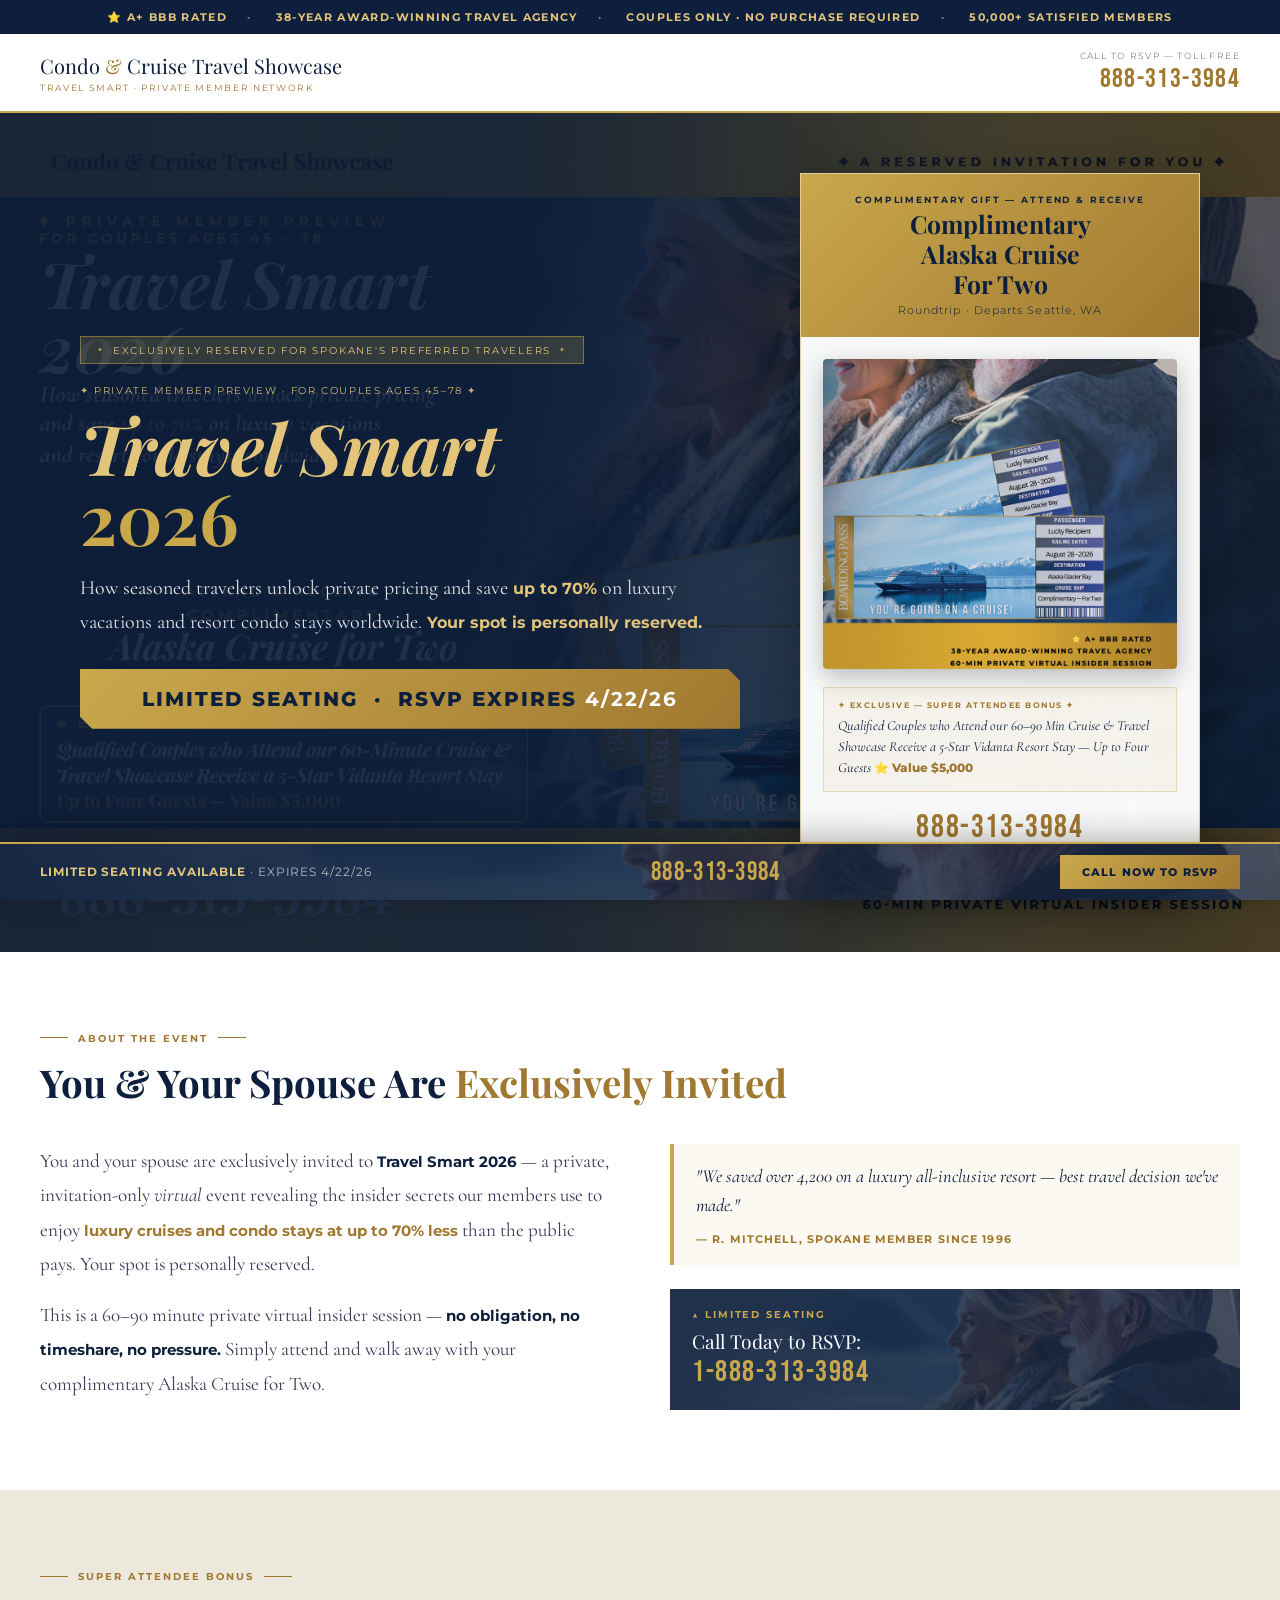
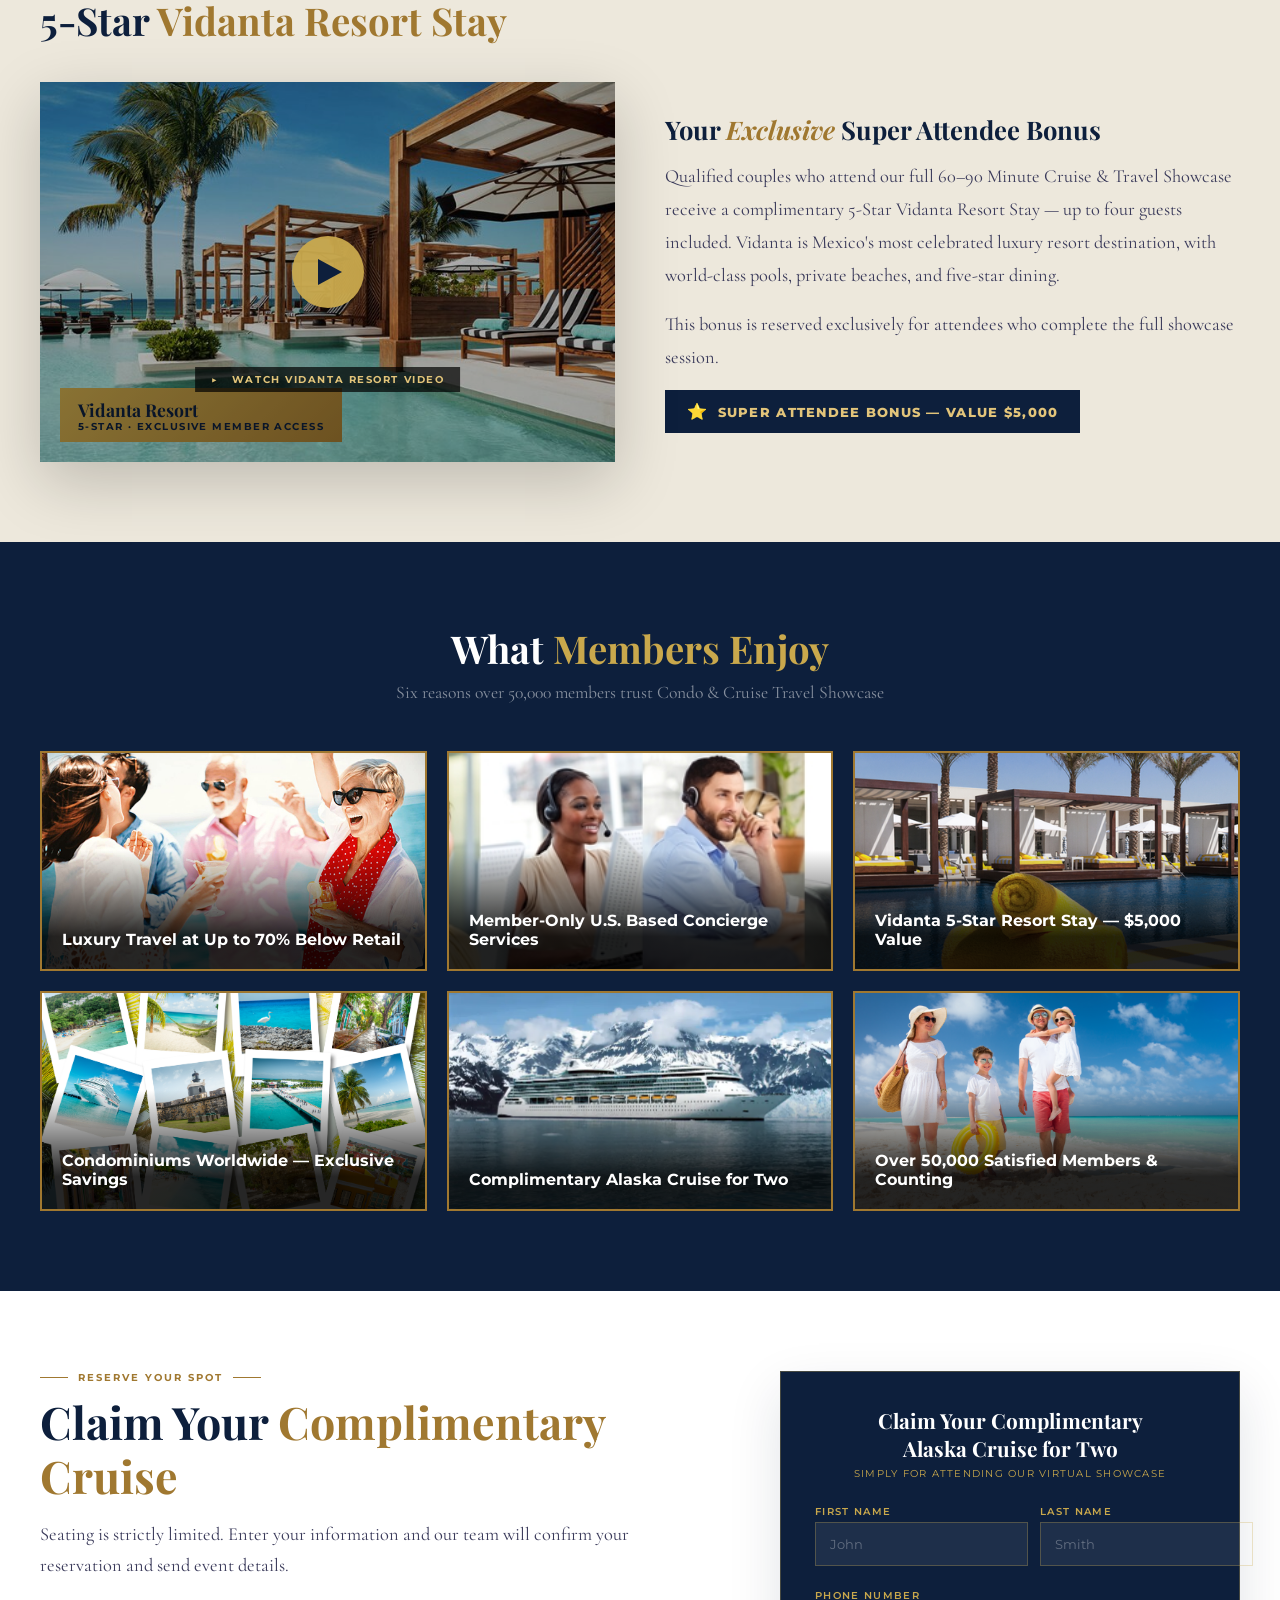
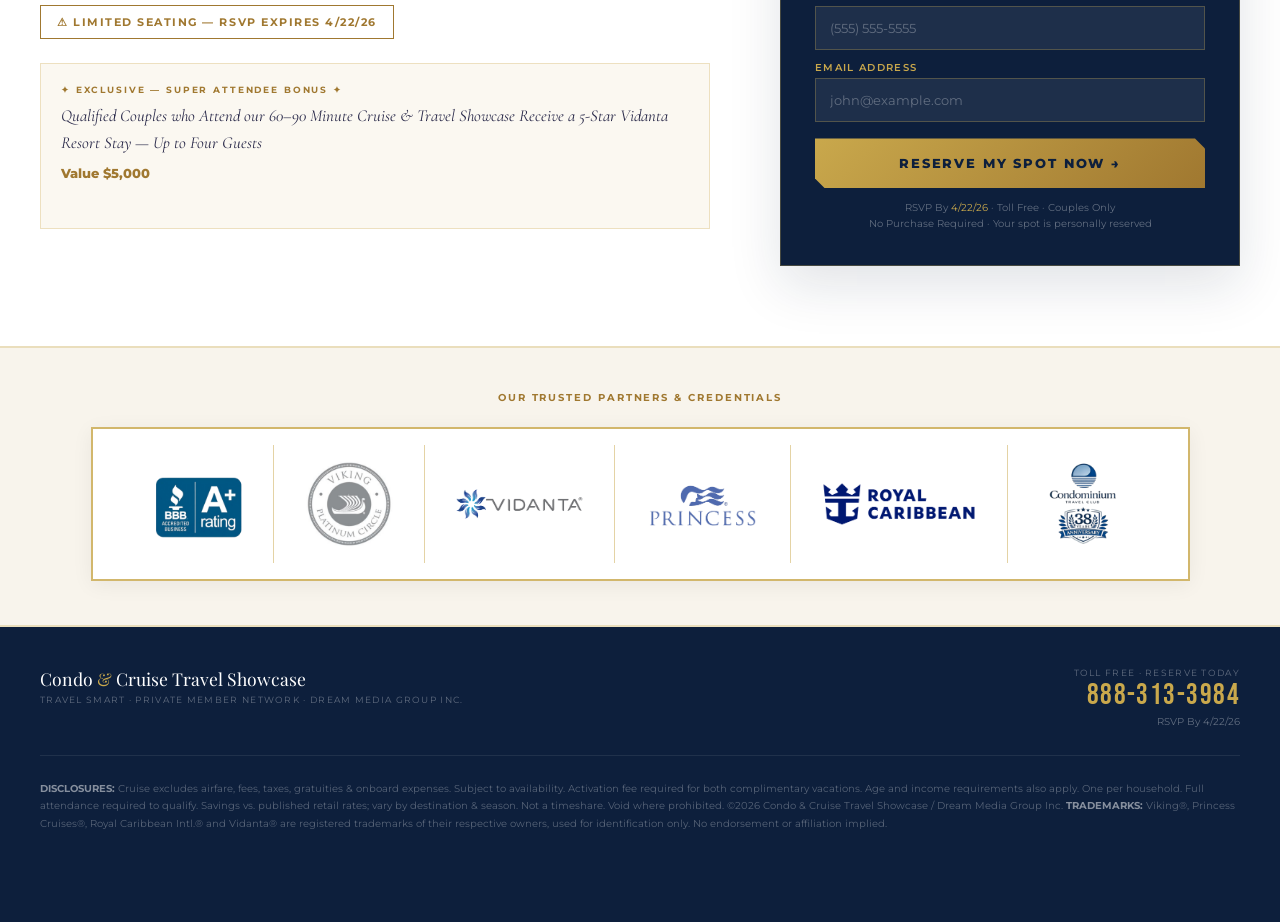
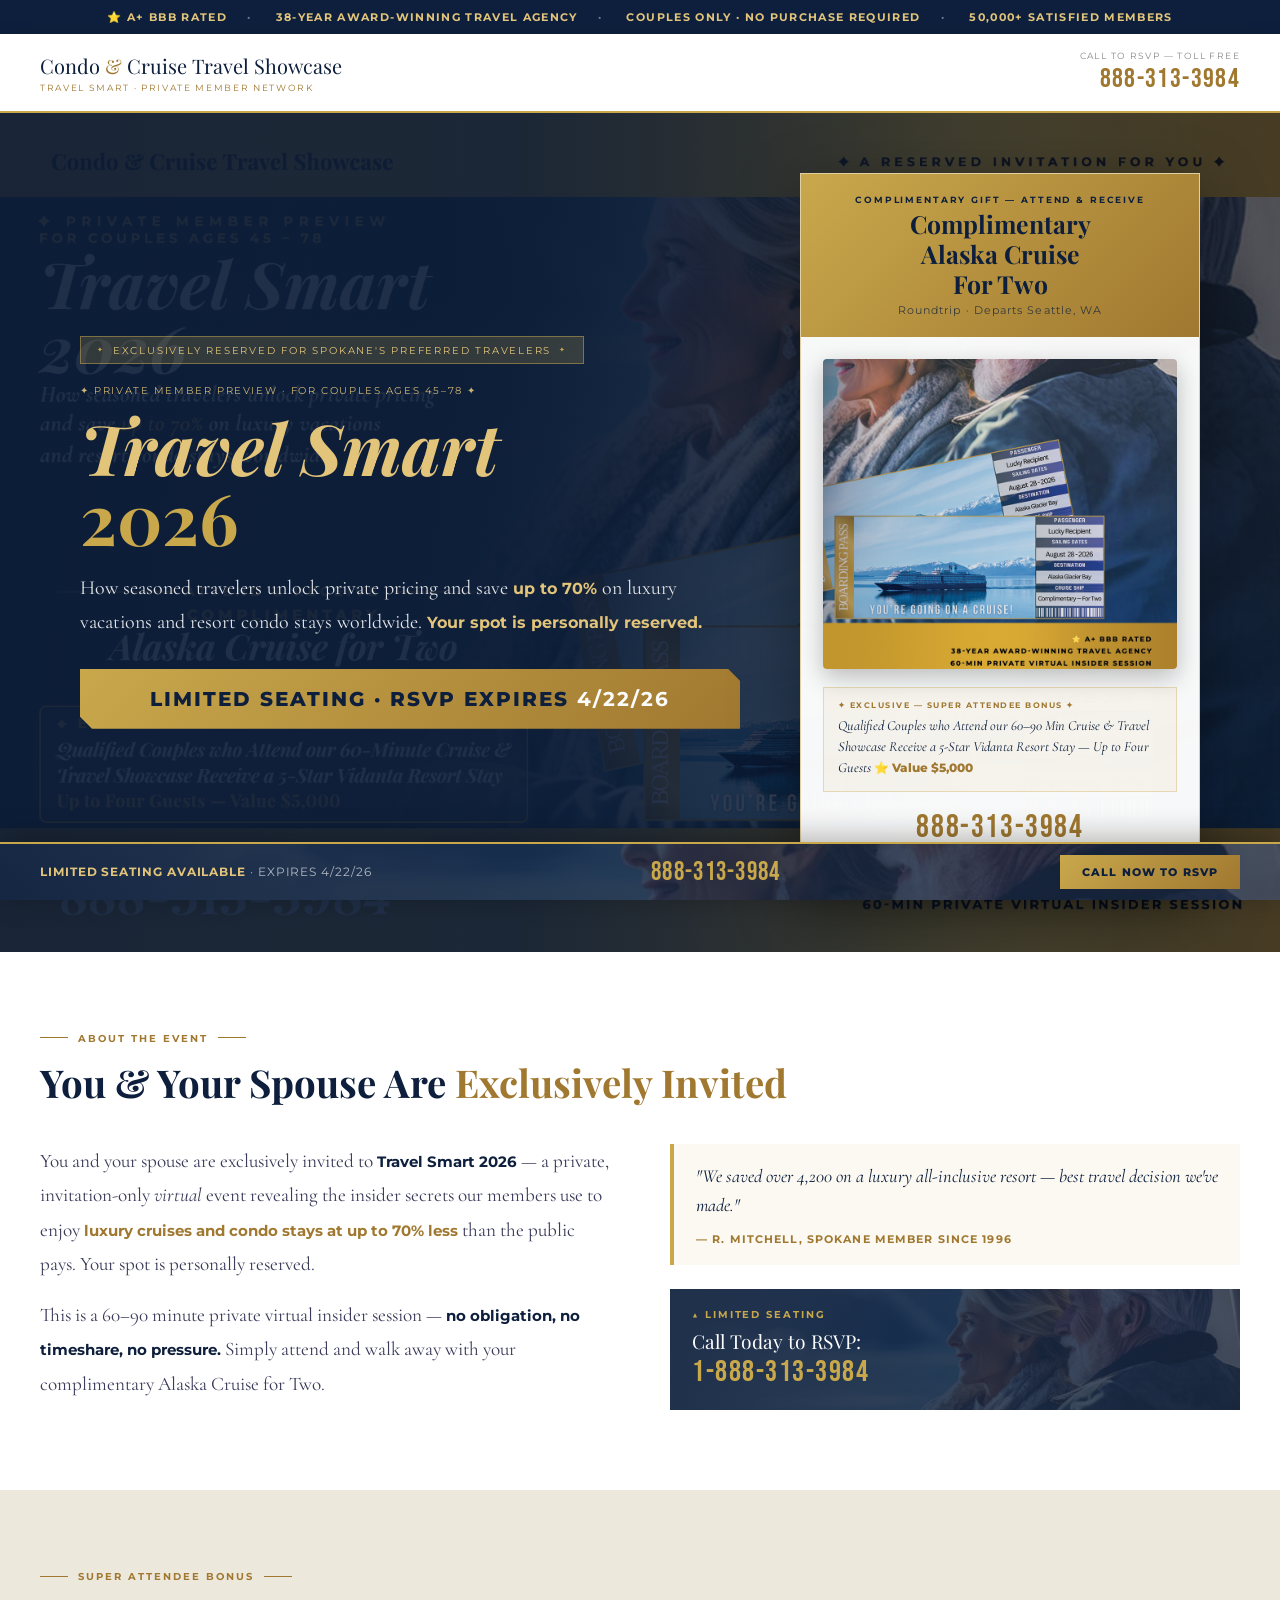
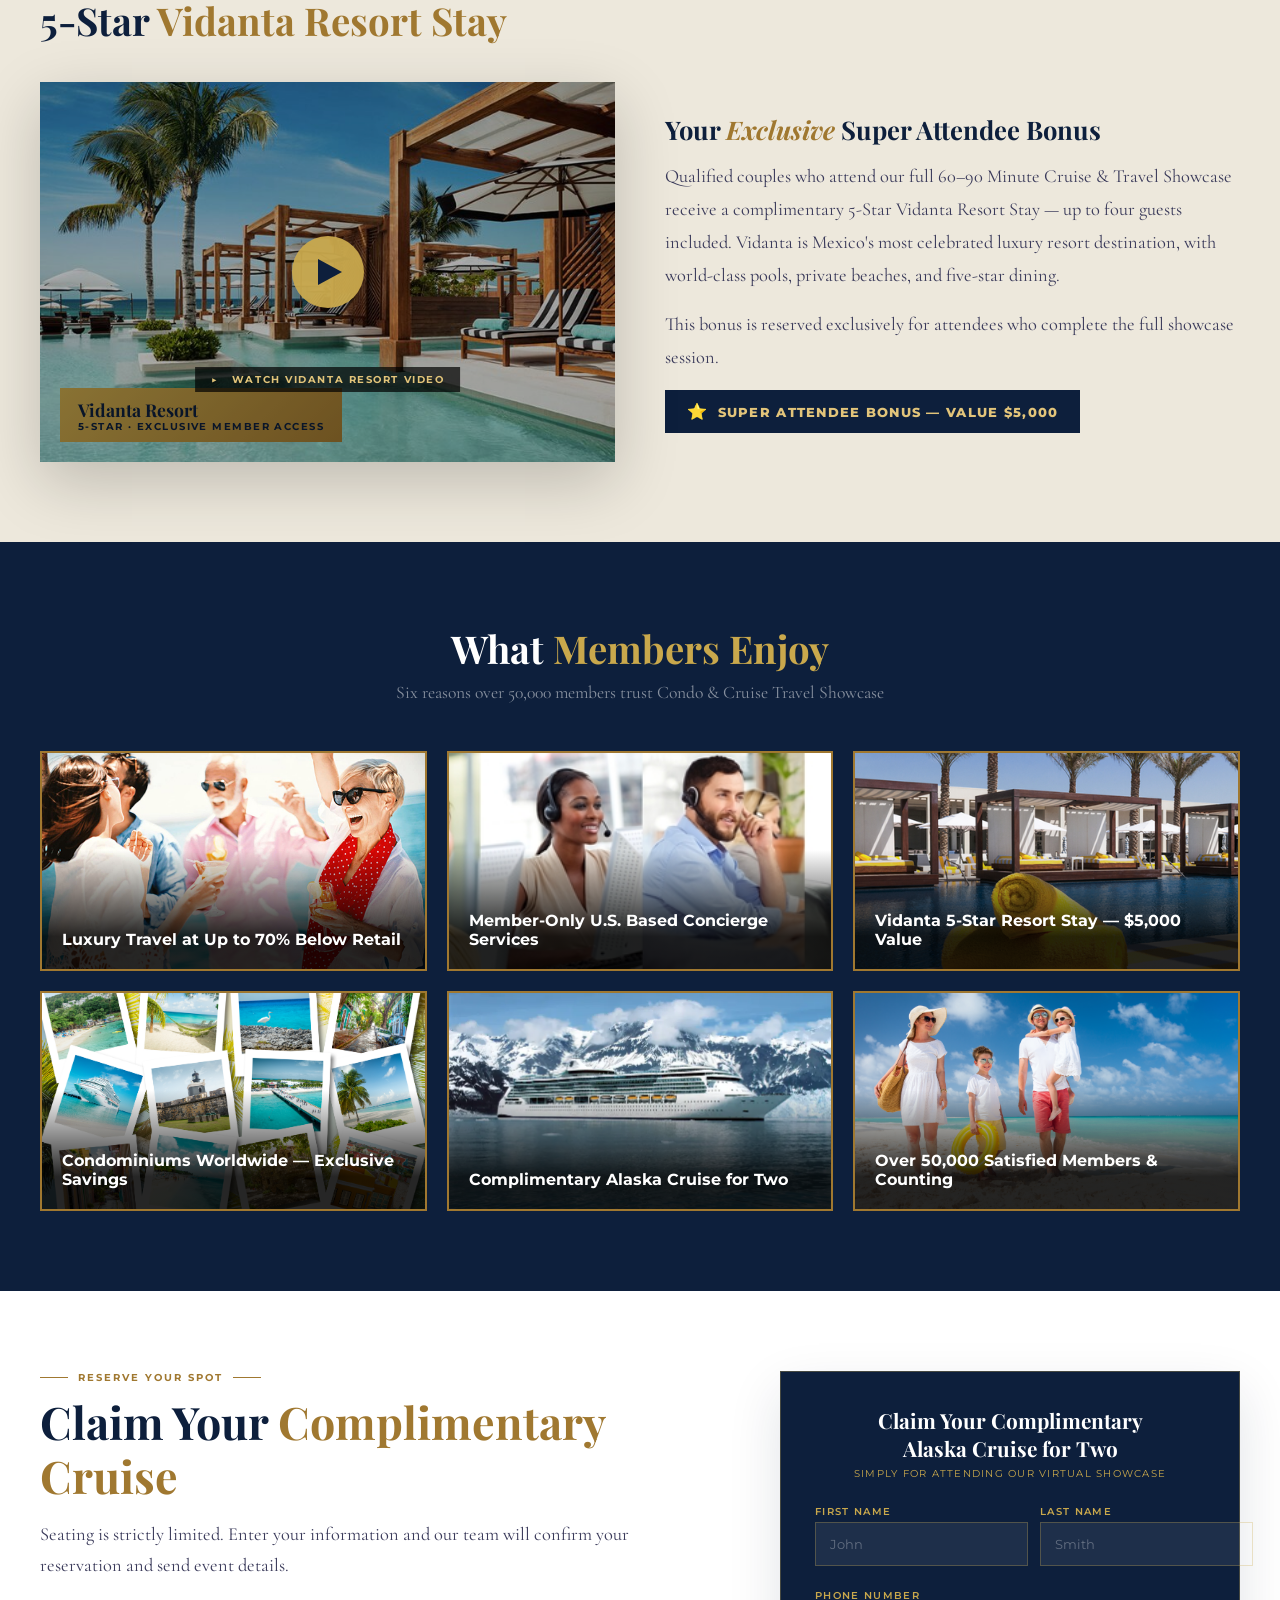
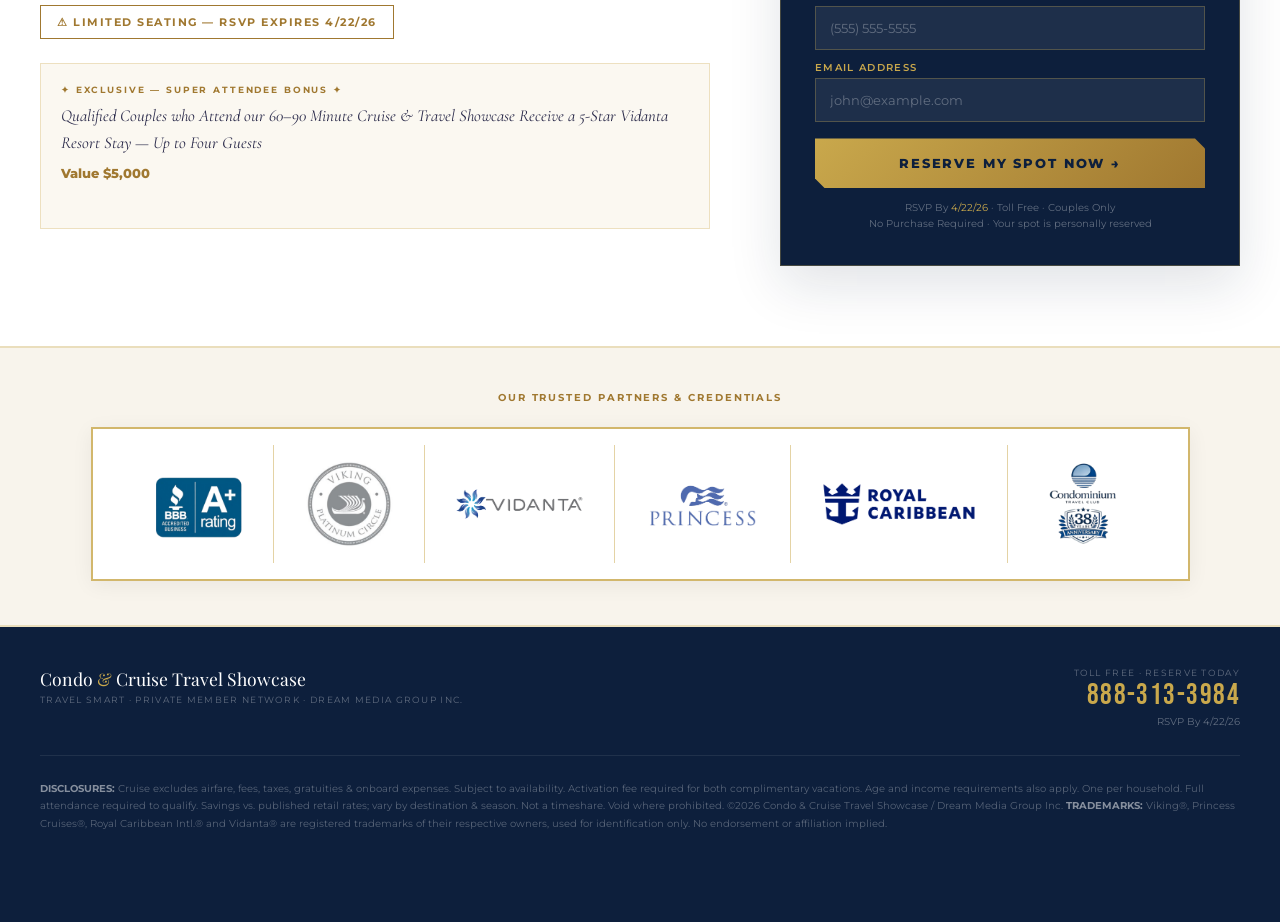
